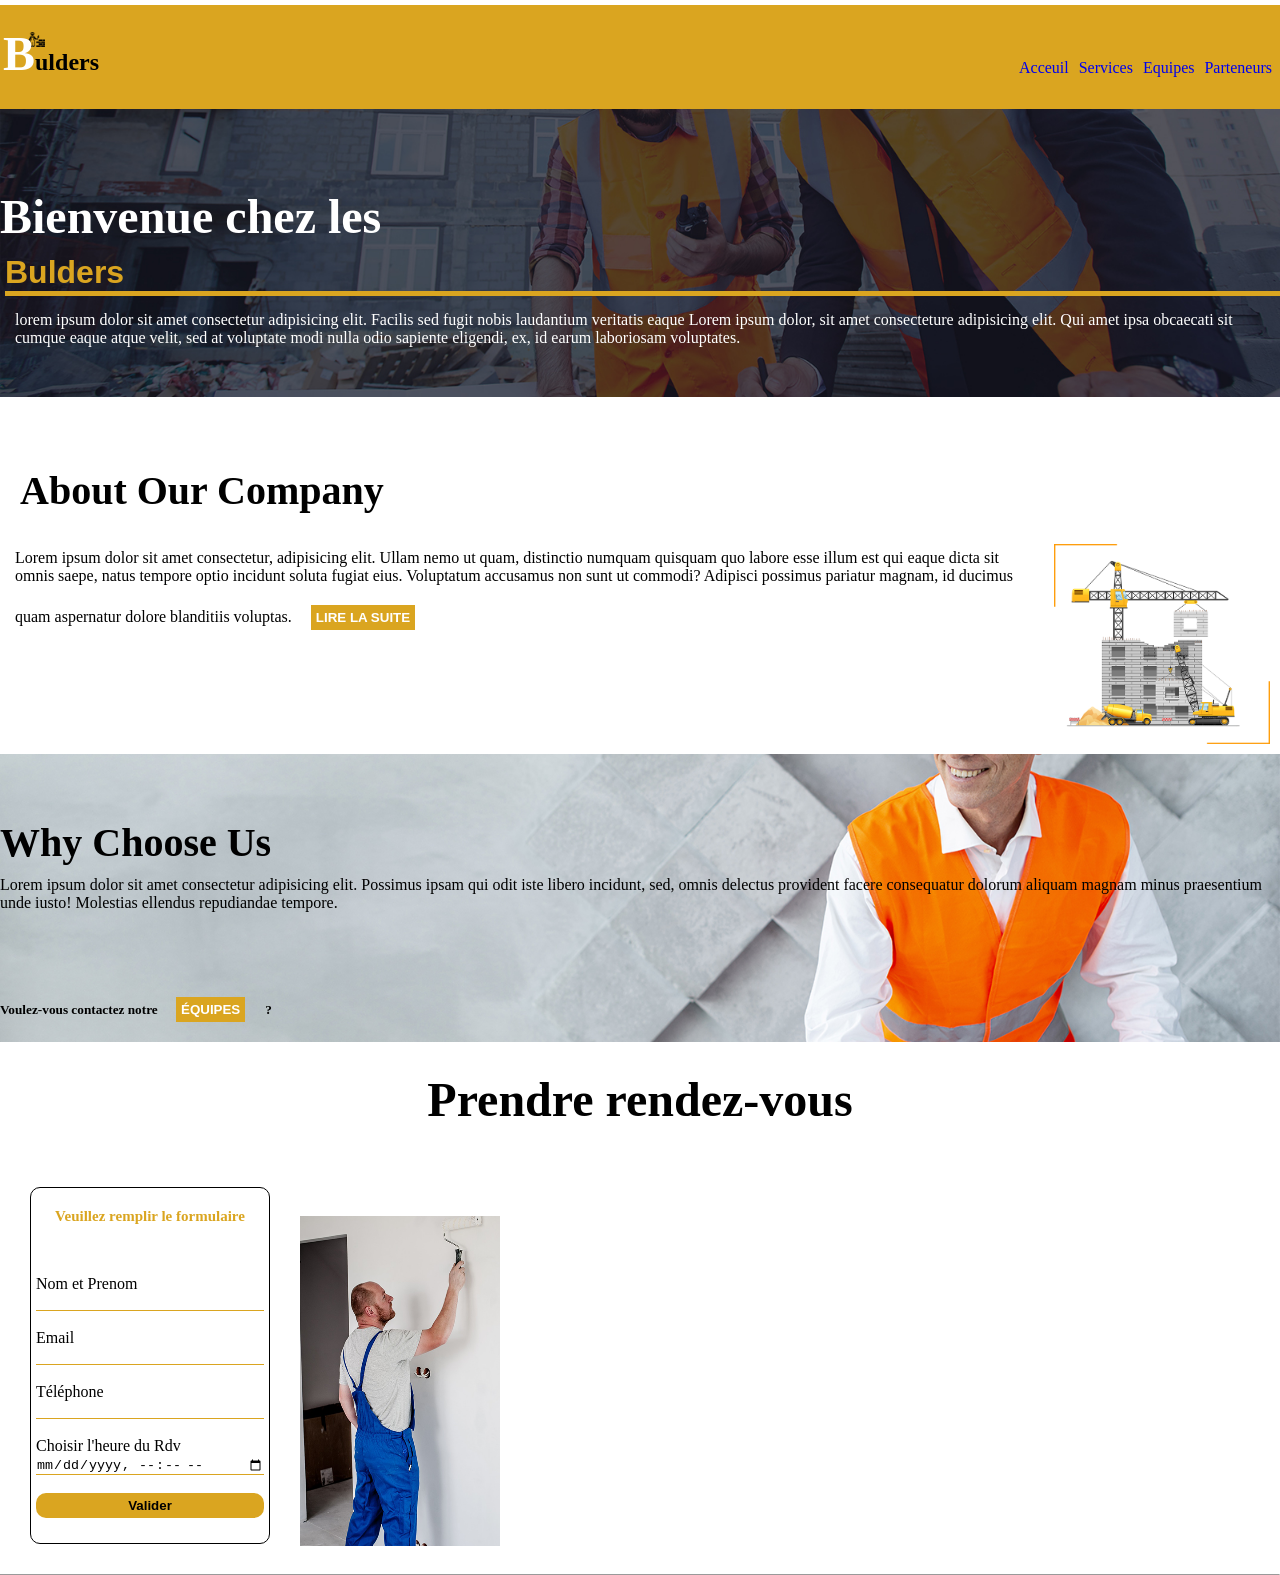
==== index.html @ 15eb32d2 "first" ====
<!DOCTYPE html>
<html lang="en">

<head>
    <meta charset="UTF-8">
    <meta http-equiv="X-UA-Compatible" content="IE=edge">
    <meta name="viewport" content="width=device-width, initial-scale=1.0">
    <title>Acceuil</title>
    <link rel="stylesheet" href="my.css">
</head>

<body>
    <div class="welco">
        <header>
            <div class="navbar"> <img src="assets/ser1.png" alt="logo">
                <div class="logo">
                    <span>B</span>ulders
                </div>
                <div class="nav-links">
                    <ul>
                        <li><a href="#">Acceuil</a></li>
                        <li><a href="#">Services</a></li>
                        <li><a href="#">Equipes</a></li>
                        <li><a href="#">Parteneurs</a></li>
                    </ul>
                </div>
                <div class="burger">
                    <img src="/assets/menu_icon.png" alt="menu">
                </div>
            </div>
        </header>

        <h1>Bienvenue chez les</h1>
        <h3>Bulders</h3>
        <p> lorem ipsum dolor sit amet consectetur adipisicing elit. Facilis sed fugit nobis laudantium veritatis eaque
            Lorem ipsum dolor, sit amet consecteture adipisicing elit. Qui amet ipsa obcaecati sit cumque eaque atque
            velit, sed at voluptate modi nulla odio sapiente eligendi, ex, id earum laboriosam voluptates.
        </p>
    </div>
    <section id="compa">
        <h4>About Our Company</h4>
        <div id="intro">
            <p>
                Lorem ipsum dolor sit amet consectetur, adipisicing elit. Ullam nemo ut quam, distinctio numquam
                quisquam
                quo labore esse illum est qui eaque dicta sit omnis saepe, natus tempore optio incidunt soluta fugiat
                eius.
                Voluptatum accusamus non sunt ut commodi? Adipisci possimus pariatur magnam, id ducimus quam aspernatur
                dolore
                blanditiis voluptas. <button>lire la suite</button>
            </p>
            <img src="assets/about.png" alt="">
        </div>
    </section>


    <section id="second-para">
        <p>
        <h4>Why Choose Us</h4>
        Lorem ipsum dolor sit amet consectetur adipisicing elit. Possimus ipsam qui odit iste libero incidunt, sed,
        omnis delectus provident facere consequatur dolorum aliquam magnam minus praesentium unde iusto! Molestias
        ellendus repudiandae tempore.
        </p>
        <h5>
            Voulez-vous contactez notre <button>équipes</button>?
        </h5>

    </section>

    <section class="allcontact">
        <h2>Prendre rendez-vous</h2>
        <div class="contact">
            <form action="" method="get">
                <p>Veuillez remplir le formulaire</p>
                <label for="NomPre">Nom et Prenom</label><br>
                <input type="text" name="NomPre" id="" required><br><br>
                <label for="Email">Email</label><br>
                <input type="email" name="Email" id=""><br><br>
                <label for="Tel">Téléphone</label><br>
                <input type="text" name="Tel" id="" required><br><br>
                <label for="dt">Choisir l'heure du Rdv</label><br>
                <input type="datetime-local" name="dt" id="" required><br><br>
                <input type="submit" value="Valider">
            </form>
            <img src="assets/project_img2.png" alt="">
        </div>
        <hr>
    </section>
<script src="script.js"></script>
</body>
<footer>
</footer>

</html>
---- my.css ----
* {
    margin: 0;
    padding: 0;
    box-sizing: border-box;
}

body {

    background: rgb(255, 255, 255);
}

.navbar {
    font-family: 'Times New Roman', Times, serif;
    background: goldenrod;
    margin-top: 5px;
    padding: 3px;
    display: block;

}

.nav-links {
    float: right;
    margin-top: -22px;


}
.burger{
    display: block;
    visibility: hidden;
}

.logo {
    font-size: 1.5rem;
    cursor: pointer;
    font-weight: bold;
}

.logo span {
    font-size: 3rem;
    color: white;
}

ul {
    list-style: none;
    display: flex;
    justify-content: center;
}

ul li a {
    text-decoration: none;
    padding: 5px;


}

ul li a:hover {
    border-bottom: 2px solid white;
    transition: 1000ms;
}
.welco{
    background: url(assets/banner2.jpg) center/cover ;
}

h1 {
    margin-top: 80px;
    margin-bottom: 10px;
    font-size: 3rem;
    text-align: left;
    color:#fff;
}

h3 {
    text-align: left;
    margin-left: 5px;
    border-bottom: 2px solid;
    border-width: 5px;
    color: goldenrod;
    font-size: 2rem;
    font-family:Tahoma, sans-serif
}

p {

    padding: 15px;
    padding-bottom: 50px;
    color: #fff;

}

#intro {
    margin-top: 50px;
    display: flex;

}

#intro>img {
    width: 40%;
    height: 200px;
    margin: 10px;
}

button {
    border: none;
    background: goldenrod;
    padding: 5px;
    margin: 20px;
    margin-left: 15px;
    text-transform: uppercase;
    font-weight: bolder;
    color: white;

}

.navbar>img {
    width: 17px;
    height: 15px;
    margin-bottom: -25px;
    margin-left: 25px;
}

#second-para {
    background: url(assets/choose_bg.jpg) center/cover;

}

#second-para p {
  color: aqua;
  
}
#intro>p{
color: #000;
}
h2 {
    font-size: 3rem;
    text-align: center;
    margin: 30px;
}
h4{
    font-size: 2.5rem;
    margin-bottom: 10px;
}
#compa>h4{
   font-size: 2.5rem;
    padding:20px ;
    margin-top: 50px;
    margin-bottom: -50px;
}
form {
    border: 1px solid black;
    border-radius: 10px;
    width: 80%;
    padding: 5px;
    margin: 30px;
}

input[ type="text"],
input[ type="Email"],
input[ type="datetime-local"] {
    width: 100%;
    border: none;
    border-bottom: 1px solid goldenrod;
    outline: none;
    transition: border-color 0.5s;
}

input:focus {
    border-color: rgb(0, 0, 0);
}

input[ type="submit"] {
    width: 100%;
    border: none;
    background: goldenrod;
    border-radius: 10px;
    padding: 5px;
    margin-bottom: 20px;
    font-weight: bold;
    transition: ease-in 0.2s;
}
input[ type="submit"]:hover{
    background: rgb(145, 105, 4);
}
.contact{
    display: flex;
    width: 500px;
    align-items: center;
}
.contact>img{
    width: 200px;
    height: 330px;
    margin-top: 30px;
}
form>p {
    color: goldenrod;
    font-size: 15px;
    text-align-last: center;
    font-weight: bold;
}

/* media Query */

@media screen and (min-width: 476px) and (max-width: 768px){
    .nav-links{
        display: block;
        visibility: hidden;
    }
    .burger{
        display: block;
        visibility: visible;
        float: right;
        margin-top: -35px;
        margin-right: 15px;

    }
}

@media screen  and (max-width: 600px){
    .nav-links{
        display: block;
        visibility: hidden;
    }
    .burger{
        display: block;
        visibility: visible;
        float: right;
        margin-top: -35px;
        margin-right: 15px;

    }
    .welco{
        width: 500px;
    }
    #compa,#second-para,.allcontact{
        width: 500px;
    }
}
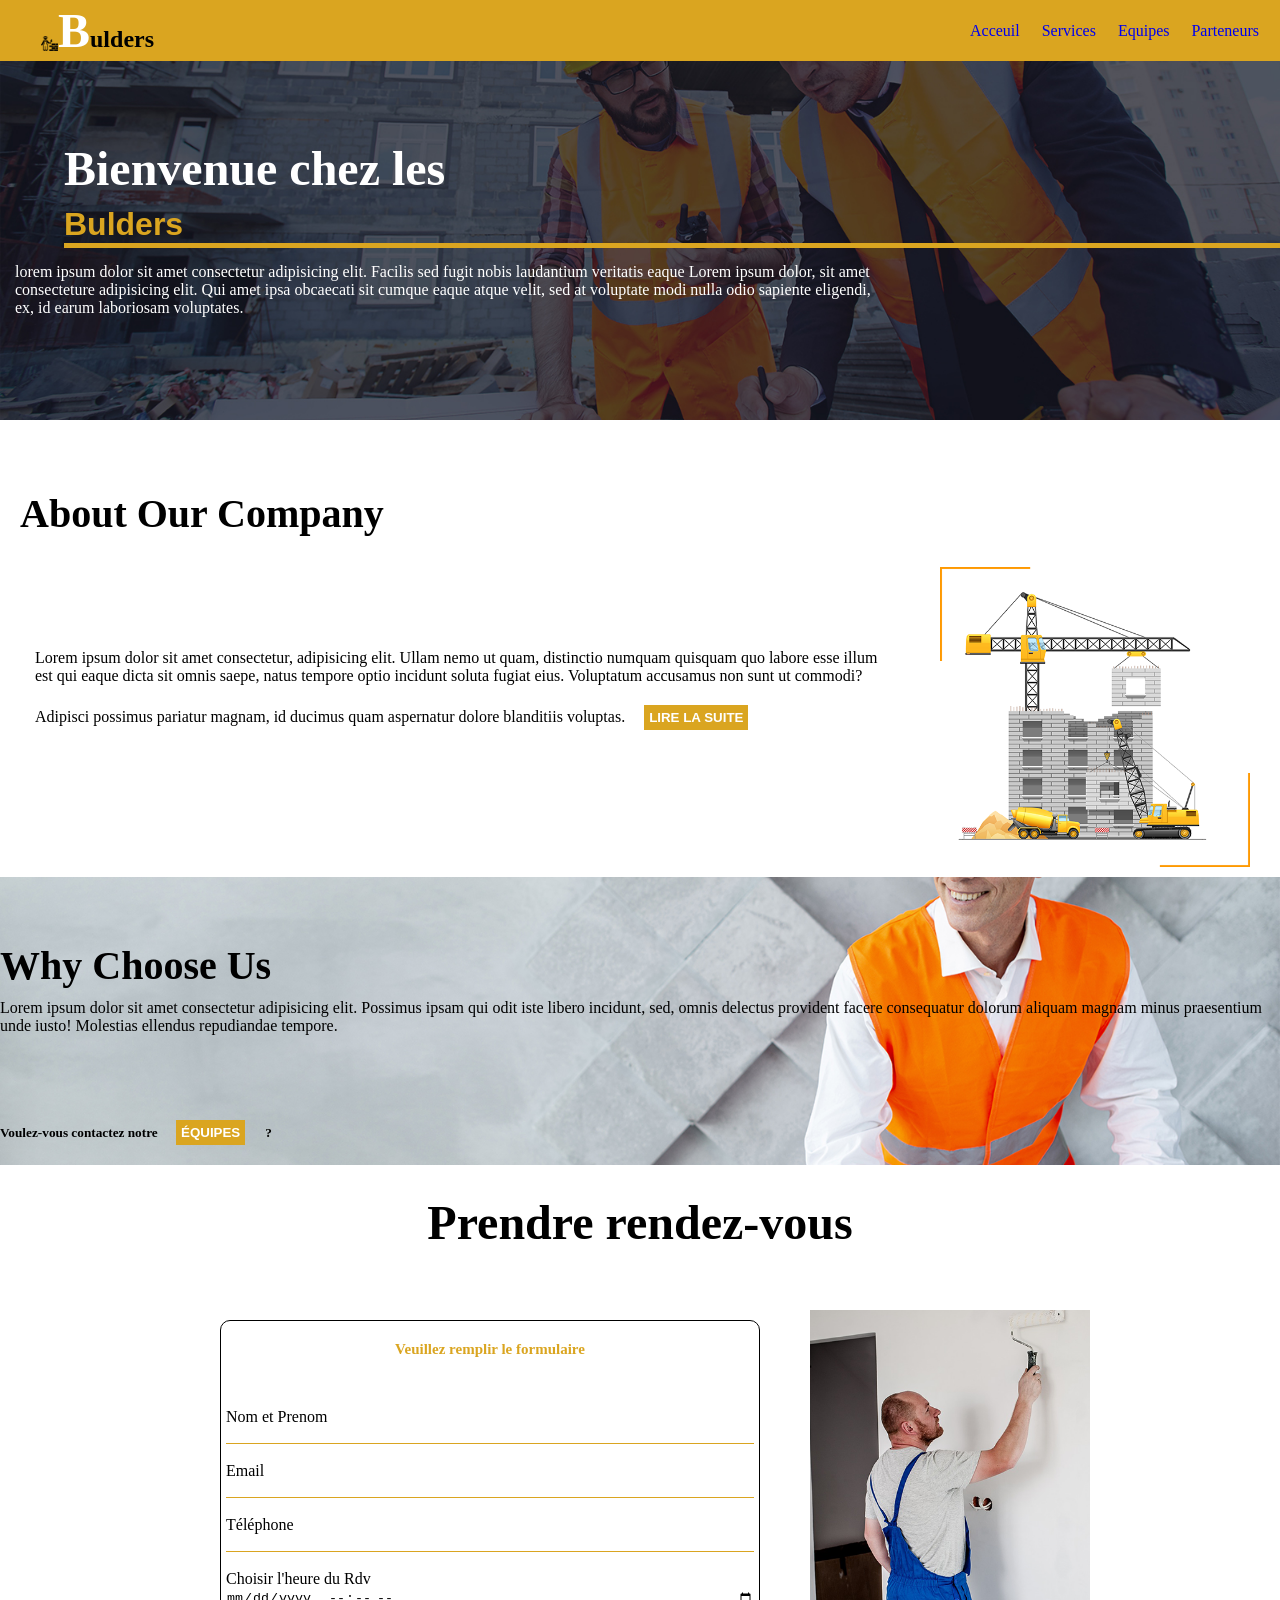
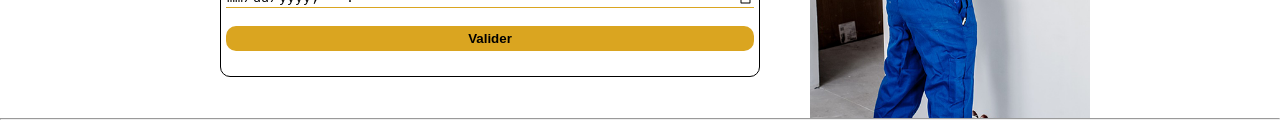
==== commit 3aacb508: "Rendre le site responsive" ====
--- a/index.html
+++ b/index.html
@@ -1,5 +1,5 @@
 <!DOCTYPE html>
-<html lang="en">
+<html lang="fr">
 
 <head>
     <meta charset="UTF-8">
@@ -24,9 +24,9 @@
                         <li><a href="#">Parteneurs</a></li>
                     </ul>
                 </div>
-                <div class="burger">
-                    <img src="/assets/menu_icon.png" alt="menu">
-                </div>
+                <button class="burger" type="button" aria-label="Ouvrir le menu" aria-expanded="false">
+                    <img src="assets/menu_icon.png" alt="">
+                </button>
             </div>
         </header>
 
--- a/my.css
+++ b/my.css
@@ -5,28 +5,29 @@
 }
 
 body {
-
     background: rgb(255, 255, 255);
+    width: 100%;
+    overflow-x: hidden;
 }
 
 .navbar {
     font-family: 'Times New Roman', Times, serif;
     background: goldenrod;
-    margin-top: 5px;
-    padding: 3px;
-    display: block;
-
+    padding: 3px 16px;
+    display: flex;
+    align-items: center;
+    justify-content: space-between;
+    position: relative;
 }
 
 .nav-links {
-    float: right;
-    margin-top: -22px;
-
-
-}
-.burger{
-    display: block;
-    visibility: hidden;
+    margin-left: auto;
+}
+.burger {
+    display: none;
+    border: 0;
+    background: transparent;
+    cursor: pointer;
 }
 
 .logo {
@@ -43,7 +44,7 @@
 ul {
     list-style: none;
     display: flex;
-    justify-content: center;
+    gap: 12px;
 }
 
 ul li a {
@@ -59,10 +60,13 @@
 }
 .welco{
     background: url(assets/banner2.jpg) center/cover ;
+    width: 100%;
+    min-height: 420px;
+    padding-bottom: 24px;
 }
 
 h1 {
-    margin-top: 80px;
+    margin: 80px 5% 10px;
     margin-bottom: 10px;
     font-size: 3rem;
     text-align: left;
@@ -71,7 +75,7 @@
 
 h3 {
     text-align: left;
-    margin-left: 5px;
+    margin-left: 5%;
     border-bottom: 2px solid;
     border-width: 5px;
     color: goldenrod;
@@ -80,22 +84,26 @@
 }
 
 p {
-
     padding: 15px;
     padding-bottom: 50px;
     color: #fff;
-
+    max-width: 900px;
 }
 
 #intro {
     margin-top: 50px;
     display: flex;
+    align-items: center;
+    gap: 20px;
+    padding: 0 20px;
 
 }
 
 #intro>img {
     width: 40%;
-    height: 200px;
+    height: auto;
+    max-height: 300px;
+    object-fit: cover;
     margin: 10px;
 }
 
@@ -182,13 +190,17 @@
 }
 .contact{
     display: flex;
-    width: 500px;
+    width: min(100%, 900px);
     align-items: center;
+    justify-content: center;
+    margin: 0 auto;
+    gap: 20px;
 }
 .contact>img{
-    width: 200px;
-    height: 330px;
+    width: min(35%, 280px);
+    height: auto;
     margin-top: 30px;
+    object-fit: contain;
 }
 form>p {
     color: goldenrod;
@@ -197,40 +209,77 @@
     font-weight: bold;
 }
 
-/* media Query */
-
-@media screen and (min-width: 476px) and (max-width: 768px){
-    .nav-links{
+/* Adaptation pour tablettes et téléphones */
+@media screen and (max-width: 768px) {
+    .burger {
         display: block;
-        visibility: hidden;
-    }
-    .burger{
+        padding: 6px;
+    }
+
+    .burger img {
         display: block;
-        visibility: visible;
-        float: right;
-        margin-top: -35px;
-        margin-right: 15px;
-
-    }
-}
-
-@media screen  and (max-width: 600px){
-    .nav-links{
+        width: 28px;
+        height: 28px;
+    }
+
+    .nav-links {
+        display: none;
+        position: absolute;
+        top: 100%;
+        left: 0;
+        width: 100%;
+        margin: 0;
+        padding: 12px;
+        background: goldenrod;
+        z-index: 2;
+    }
+
+    .nav-links.showmenu {
         display: block;
-        visibility: hidden;
-    }
-    .burger{
-        display: block;
-        visibility: visible;
-        float: right;
-        margin-top: -35px;
-        margin-right: 15px;
-
-    }
-    .welco{
-        width: 500px;
-    }
-    #compa,#second-para,.allcontact{
-        width: 500px;
+    }
+
+    .nav-links ul {
+        flex-direction: column;
+        align-items: center;
+    }
+
+    .welco,
+    #compa,
+    #second-para,
+    .allcontact {
+        width: 100%;
+    }
+
+    h1 {
+        margin-top: 50px;
+        font-size: clamp(2rem, 8vw, 3rem);
+    }
+
+    #intro {
+        flex-direction: column;
+        margin-top: 20px;
+    }
+
+    #intro > img {
+        width: min(100%, 500px);
+    }
+
+    .contact {
+        flex-wrap: wrap;
+        padding: 0 12px;
+    }
+
+    form {
+        width: 100%;
+        margin: 15px 0;
+    }
+
+    .contact > img {
+        width: min(70%, 280px);
+        margin: 0 auto 20px;
+    }
+
+    h2 {
+        font-size: clamp(2rem, 8vw, 3rem);
     }
 }
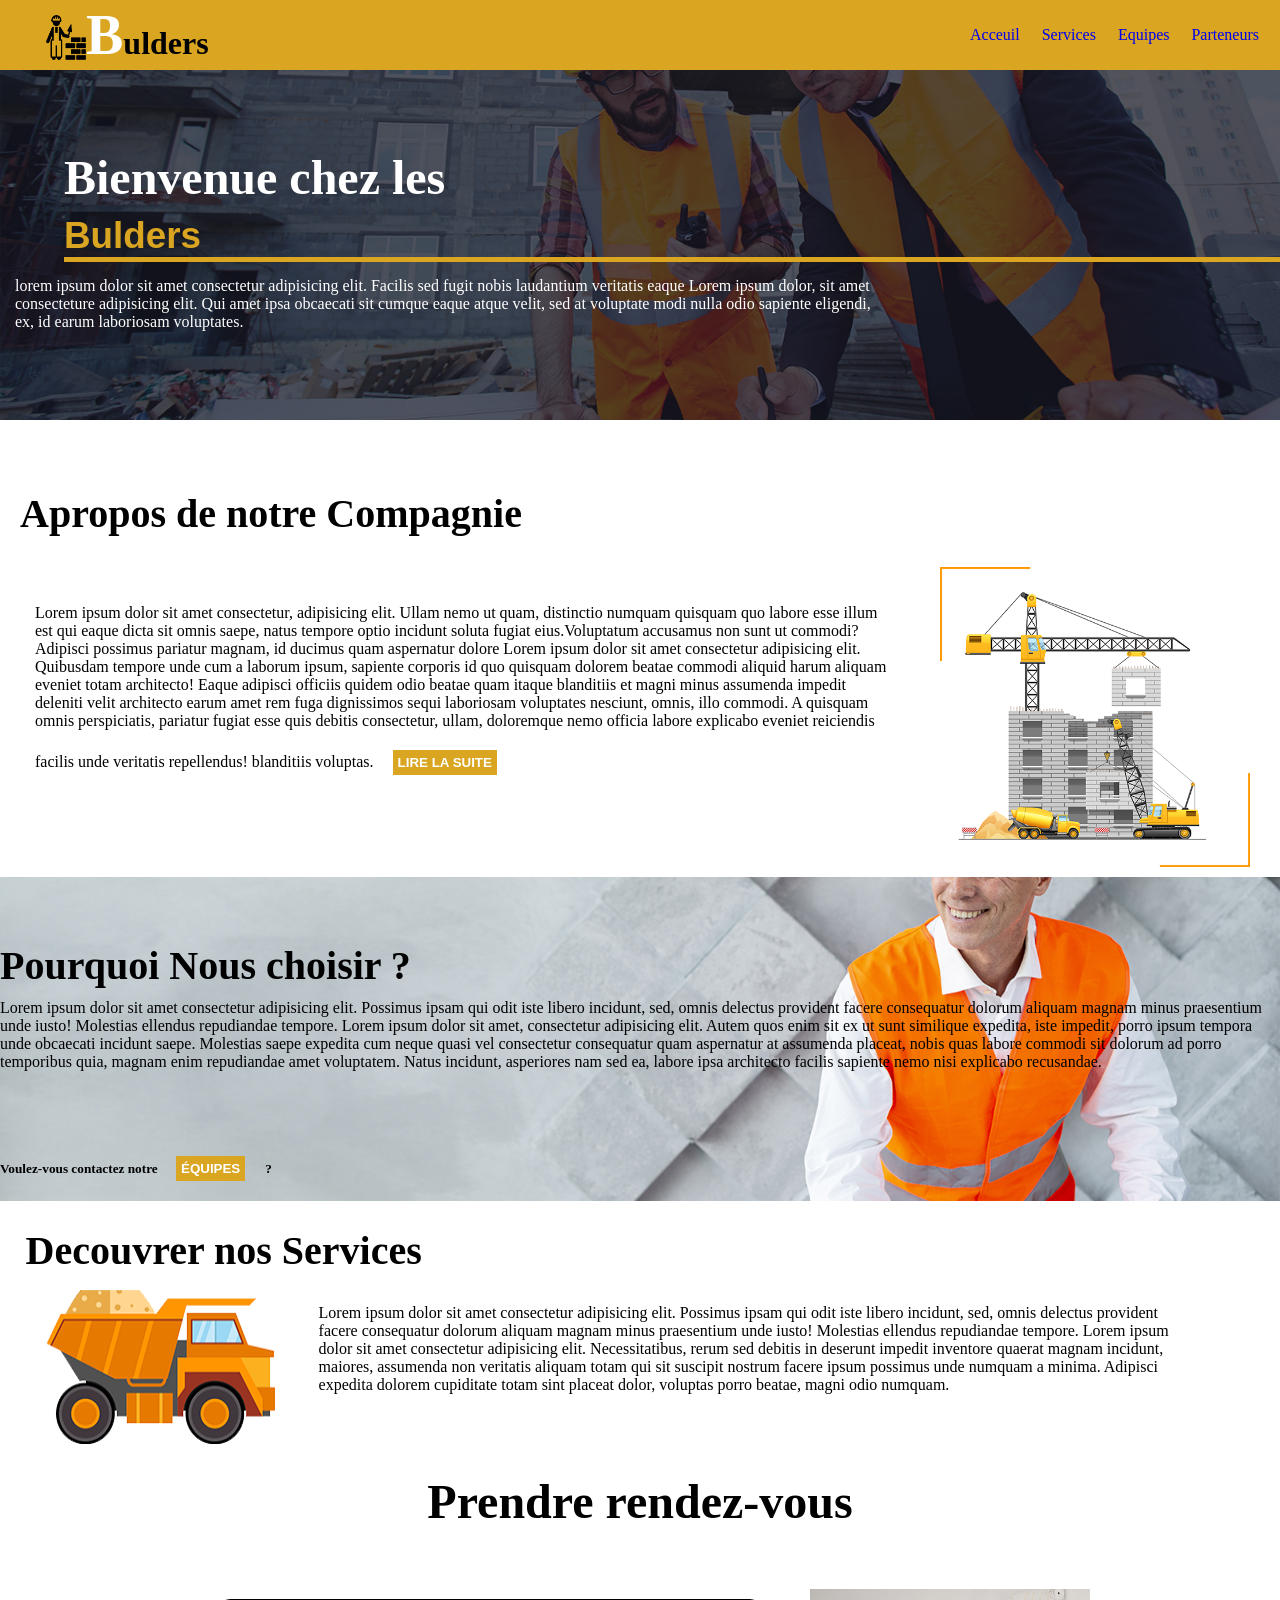
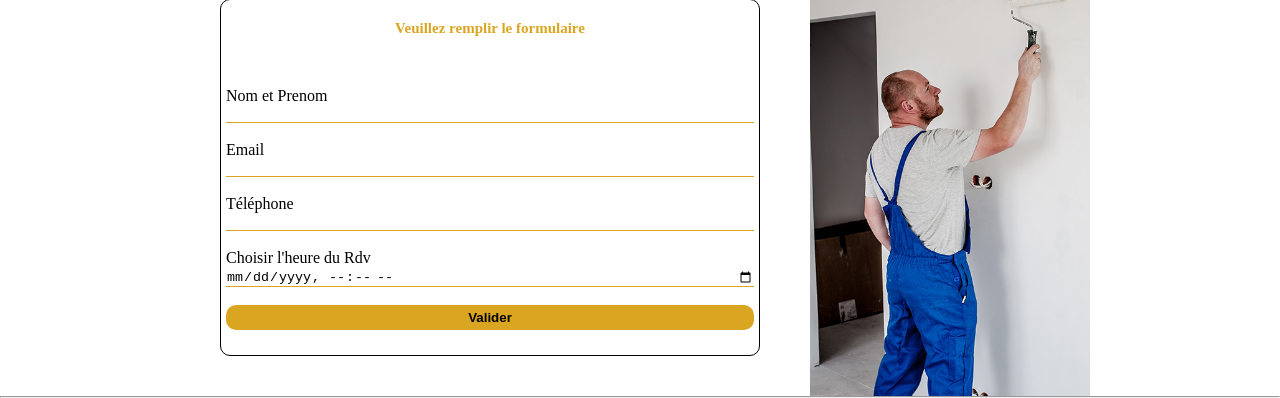
==== commit 6f0c11ba: "Mise à jour du contenu et amélioration de la mise en page pour le site" ====
--- a/index.html
+++ b/index.html
@@ -38,15 +38,15 @@
         </p>
     </div>
     <section id="compa">
-        <h4>About Our Company</h4>
+        <h4>Apropos de notre Compagnie</h4>
         <div id="intro">
             <p>
                 Lorem ipsum dolor sit amet consectetur, adipisicing elit. Ullam nemo ut quam, distinctio numquam
                 quisquam
                 quo labore esse illum est qui eaque dicta sit omnis saepe, natus tempore optio incidunt soluta fugiat
-                eius.
-                Voluptatum accusamus non sunt ut commodi? Adipisci possimus pariatur magnam, id ducimus quam aspernatur
-                dolore
+                eius.Voluptatum accusamus non sunt ut commodi? Adipisci possimus pariatur magnam, id ducimus quam aspernatur
+                dolore Lorem ipsum dolor sit amet consectetur adipisicing elit. Quibusdam tempore unde cum a laborum ipsum, sapiente corporis id quo quisquam dolorem beatae commodi aliquid harum aliquam eveniet totam architecto! Eaque adipisci officiis quidem odio beatae quam itaque blanditiis et magni minus assumenda impedit deleniti velit architecto earum amet rem fuga dignissimos sequi laboriosam voluptates nesciunt, omnis, illo commodi. A quisquam omnis
+                perspiciatis, pariatur fugiat esse quis debitis consectetur, ullam, doloremque nemo officia labore explicabo eveniet reiciendis facilis unde veritatis repellendus!
                 blanditiis voluptas. <button>lire la suite</button>
             </p>
             <img src="assets/about.png" alt="">
@@ -56,15 +56,31 @@
 
     <section id="second-para">
         <p>
-        <h4>Why Choose Us</h4>
+        <h4>Pourquoi Nous choisir ?</h4>
         Lorem ipsum dolor sit amet consectetur adipisicing elit. Possimus ipsam qui odit iste libero incidunt, sed,
         omnis delectus provident facere consequatur dolorum aliquam magnam minus praesentium unde iusto! Molestias
         ellendus repudiandae tempore.
+        Lorem ipsum dolor sit amet, consectetur adipisicing elit. Autem quos enim sit ex ut sunt similique expedita, iste impedit, porro ipsum tempora unde obcaecati incidunt saepe.
+        Molestias saepe expedita cum neque quasi vel consectetur consequatur quam aspernatur at assumenda placeat, nobis quas labore commodi sit dolorum ad porro temporibus quia,
+        magnam enim repudiandae amet voluptatem. Natus incidunt, asperiores nam sed ea, labore ipsa architecto facilis sapiente nemo nisi explicabo recusandae.
         </p>
         <h5>
             Voulez-vous contactez notre <button>équipes</button>?
         </h5>
 
+    </section>
+    <section id="third-para">
+        <h4>Decouvrer nos Services</h4>
+    <div id="third-para-content">
+        <img src="assets/truck.png" alt="" >
+        <p>
+        Lorem ipsum dolor sit amet consectetur adipisicing elit. Possimus ipsam qui odit iste libero incidunt, sed,
+        omnis delectus provident facere consequatur dolorum aliquam magnam minus praesentium unde iusto! Molestias
+        ellendus repudiandae tempore.
+        Lorem ipsum dolor sit amet consectetur adipisicing elit. Necessitatibus, rerum sed debitis in deserunt impedit inventore 
+        quaerat magnam incidunt, maiores, assumenda non veritatis aliquam totam qui sit suscipit nostrum facere ipsum possimus unde numquam a minima. Adipisci expedita dolorem cupiditate totam sint placeat dolor, voluptas porro beatae, magni odio numquam.
+        </p>
+    </div>
     </section>
 
     <section class="allcontact">
--- a/my.css
+++ b/my.css
@@ -1,6 +1,6 @@
 * {
     margin: 0;
-    padding: 0;
+    padding: 0; 
     box-sizing: border-box;
 }
 
@@ -28,16 +28,17 @@
     border: 0;
     background: transparent;
     cursor: pointer;
+   
 }
 
 .logo {
-    font-size: 1.5rem;
+    font-size: 2rem;
     cursor: pointer;
     font-weight: bold;
 }
 
 .logo span {
-    font-size: 3rem;
+    font-size: 3.5rem;
     color: white;
 }
 
@@ -56,13 +57,13 @@
 
 ul li a:hover {
     border-bottom: 2px solid white;
-    transition: 1000ms;
+    transition: 900ms;
 }
 .welco{
     background: url(assets/banner2.jpg) center/cover ;
     width: 100%;
     min-height: 420px;
-    padding-bottom: 24px;
+    padding-bottom: 10px;
 }
 
 h1 {
@@ -79,7 +80,7 @@
     border-bottom: 2px solid;
     border-width: 5px;
     color: goldenrod;
-    font-size: 2rem;
+    font-size: 2.3rem;
     font-family:Tahoma, sans-serif
 }
 
@@ -120,21 +121,31 @@
 }
 
 .navbar>img {
-    width: 17px;
-    height: 15px;
-    margin-bottom: -25px;
-    margin-left: 25px;
+    width: 40px;
+    height: 45px;
+    margin-bottom: -5px;
+    margin-left: 30px;
 }
 
 #second-para {
     background: url(assets/choose_bg.jpg) center/cover;
-
 }
 
 #second-para p {
   color: aqua;
   
 }
+ #third-para{
+        margin: 2%;
+    }
+     #third-para-content{
+        margin: 15px;
+      display: flex;
+    }
+     #third-para-content>p{
+        color: #000;
+        margin-left: 20px;
+     }
 #intro>p{
 color: #000;
 }
@@ -186,7 +197,7 @@
     transition: ease-in 0.2s;
 }
 input[ type="submit"]:hover{
-    background: rgb(145, 105, 4);
+    background: rgb(180, 131, 7);
 }
 .contact{
     display: flex;
@@ -208,8 +219,7 @@
     text-align-last: center;
     font-weight: bold;
 }
-
-/* Adaptation pour tablettes et téléphones */
+/* Rendre responsive pour les tablette */
 @media screen and (max-width: 768px) {
     .burger {
         display: block;
@@ -220,8 +230,14 @@
         display: block;
         width: 28px;
         height: 28px;
-    }
-
+        
+    }
+.navbar>img {
+    width: 40px;
+    height: 45px;
+    margin-bottom: -2px;
+    margin-left: 50px;
+}
     .nav-links {
         display: none;
         position: absolute;
@@ -248,8 +264,17 @@
     #second-para,
     .allcontact {
         width: 100%;
-    }
-
+        margin: 2%;
+    }
+    #third-para{
+        margin: 2%;
+    }
+    #third-para-content{
+        margin: 0px;
+    }
+     #third-para-content>img{
+        display: none;
+     }
     h1 {
         margin-top: 50px;
         font-size: clamp(2rem, 8vw, 3rem);
@@ -275,7 +300,7 @@
     }
 
     .contact > img {
-        width: min(70%, 280px);
+         width: min(70%, 280px);
         margin: 0 auto 20px;
     }
 
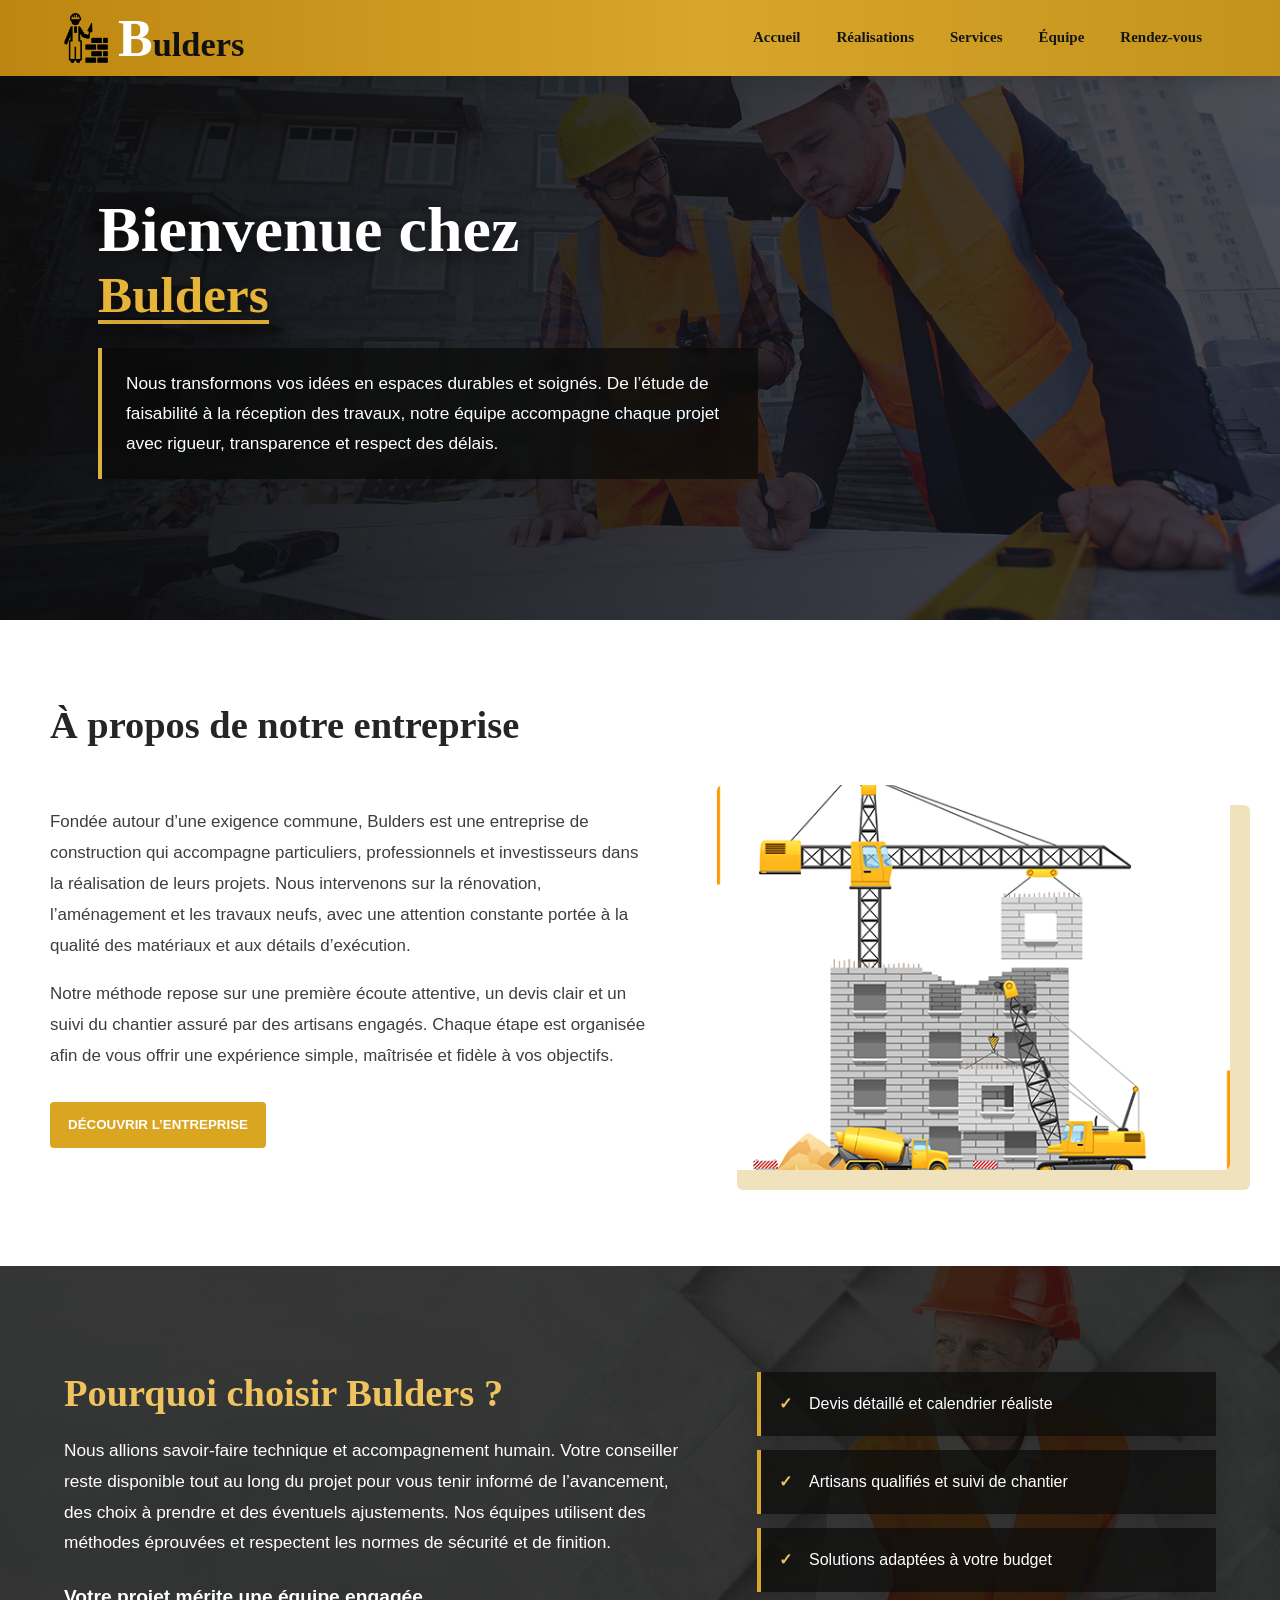
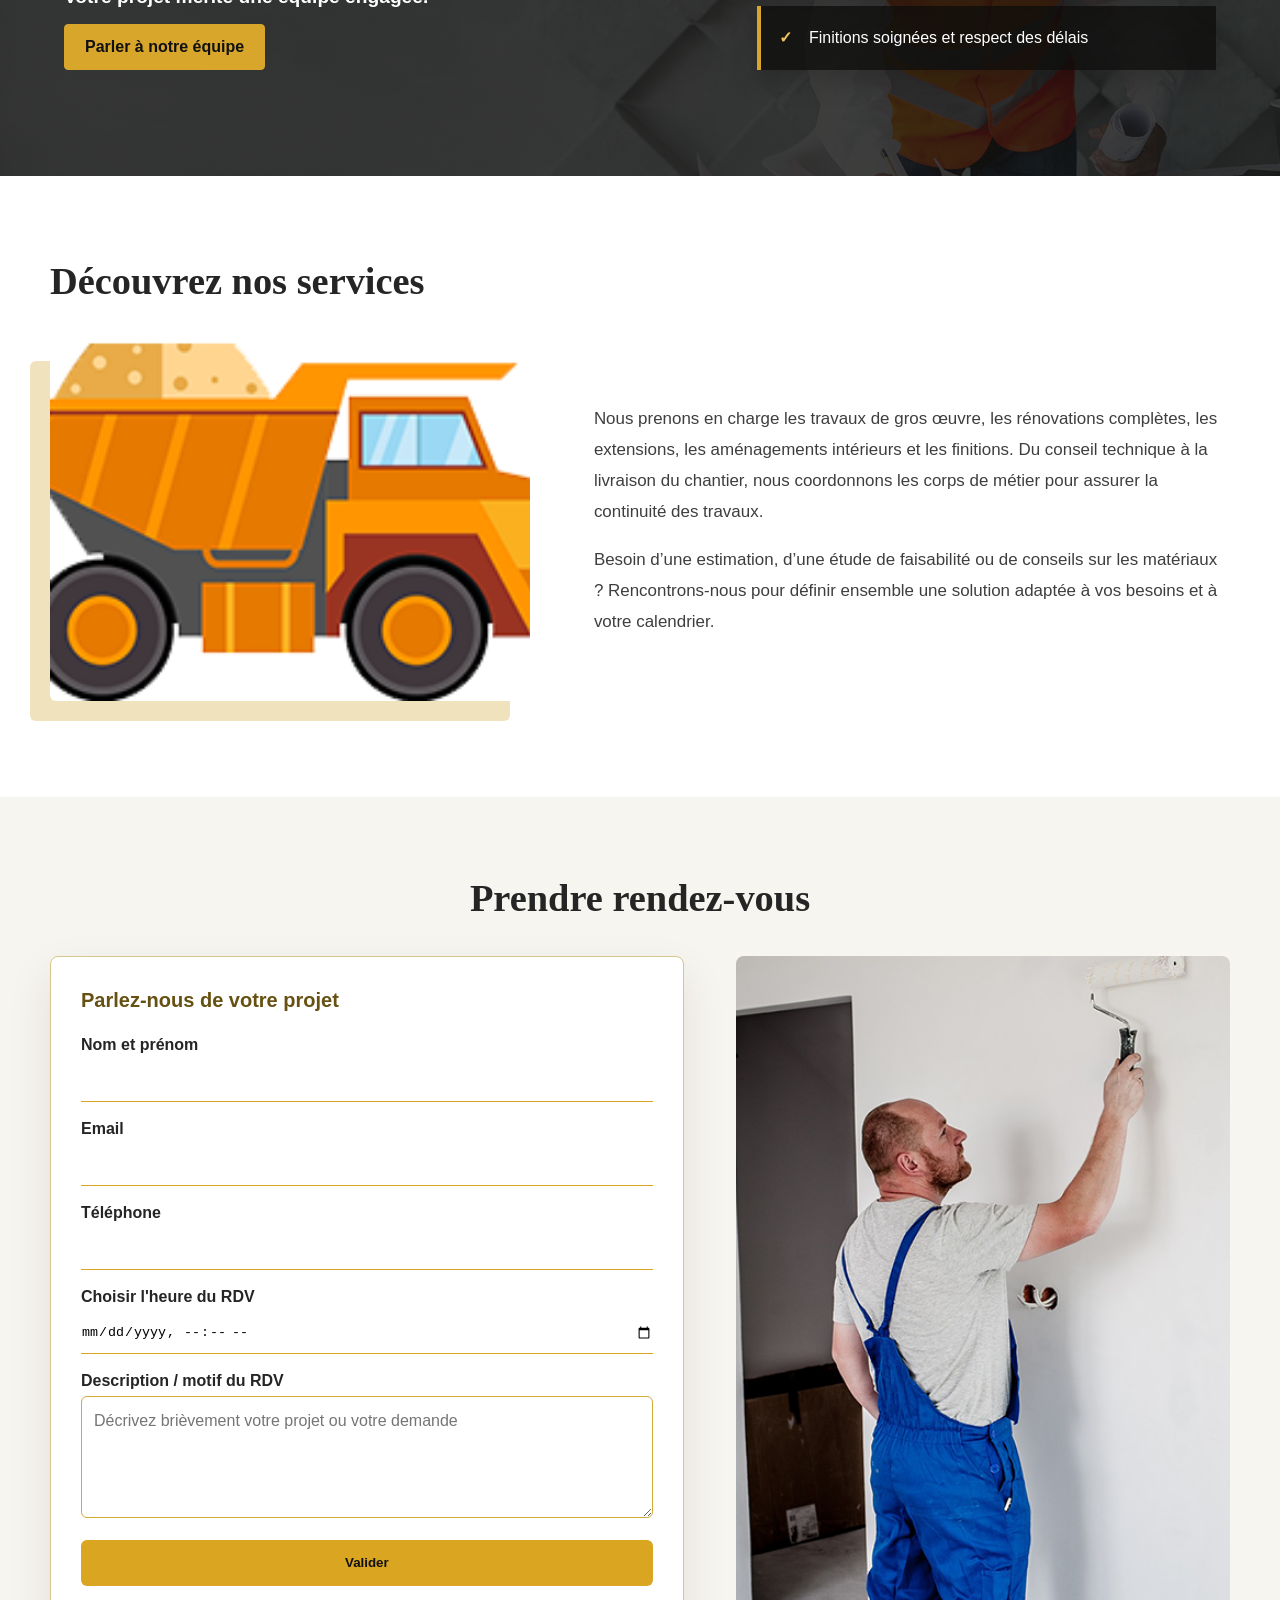
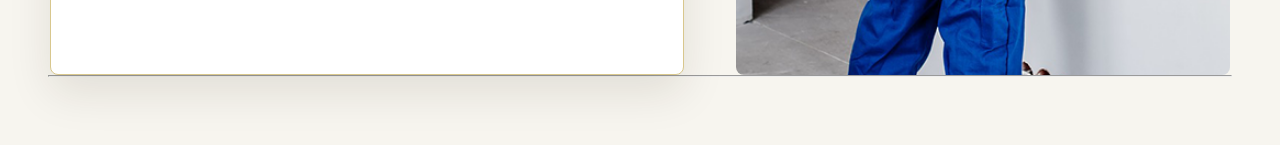
==== commit 30a18cc0: "finir la responsivité du site pour smartphone et PC et Ajout des differnet pages" ====
--- a/index.html
+++ b/index.html
@@ -18,84 +18,79 @@
                 </div>
                 <div class="nav-links">
                     <ul>
-                        <li><a href="#">Acceuil</a></li>
-                        <li><a href="#">Services</a></li>
-                        <li><a href="#">Equipes</a></li>
-                        <li><a href="#">Parteneurs</a></li>
+                        <li><a href="index.html" aria-current="page">Accueil</a></li>
+                        <li><a href="realisations.html">Réalisations</a></li>
+                        <li><a href="services.html">Services</a></li>
+                        <li><a href="equipe.html">Équipe</a></li>
+                        <li><a href="rendez-vous.html">Rendez-vous</a></li>
                     </ul>
                 </div>
                 <button class="burger" type="button" aria-label="Ouvrir le menu" aria-expanded="false">
-                    <img src="assets/menu_icon.png" alt="">
+                    <span></span>
+                    <span></span>
+                    <span></span>
                 </button>
             </div>
         </header>
 
-        <h1>Bienvenue chez les</h1>
-        <h3>Bulders</h3>
-        <p> lorem ipsum dolor sit amet consectetur adipisicing elit. Facilis sed fugit nobis laudantium veritatis eaque
-            Lorem ipsum dolor, sit amet consecteture adipisicing elit. Qui amet ipsa obcaecati sit cumque eaque atque
-            velit, sed at voluptate modi nulla odio sapiente eligendi, ex, id earum laboriosam voluptates.
-        </p>
+        <div class="hero-content">
+            <h1>Bienvenue chez</h1>
+            <h3>Bulders</h3>
+            <p>Nous transformons vos idées en espaces durables et soignés. De l’étude de faisabilité à la réception des travaux, notre équipe accompagne chaque projet avec rigueur, transparence et respect des délais.</p>
+        </div>
     </div>
     <section id="compa">
-        <h4>Apropos de notre Compagnie</h4>
+        <h4>À propos de notre entreprise</h4>
         <div id="intro">
-            <p>
-                Lorem ipsum dolor sit amet consectetur, adipisicing elit. Ullam nemo ut quam, distinctio numquam
-                quisquam
-                quo labore esse illum est qui eaque dicta sit omnis saepe, natus tempore optio incidunt soluta fugiat
-                eius.Voluptatum accusamus non sunt ut commodi? Adipisci possimus pariatur magnam, id ducimus quam aspernatur
-                dolore Lorem ipsum dolor sit amet consectetur adipisicing elit. Quibusdam tempore unde cum a laborum ipsum, sapiente corporis id quo quisquam dolorem beatae commodi aliquid harum aliquam eveniet totam architecto! Eaque adipisci officiis quidem odio beatae quam itaque blanditiis et magni minus assumenda impedit deleniti velit architecto earum amet rem fuga dignissimos sequi laboriosam voluptates nesciunt, omnis, illo commodi. A quisquam omnis
-                perspiciatis, pariatur fugiat esse quis debitis consectetur, ullam, doloremque nemo officia labore explicabo eveniet reiciendis facilis unde veritatis repellendus!
-                blanditiis voluptas. <button>lire la suite</button>
-            </p>
-            <img src="assets/about.png" alt="">
+            <div class="intro-copy">
+                <p>Fondée autour d’une exigence commune, Bulders est une entreprise de construction qui accompagne particuliers, professionnels et investisseurs dans la réalisation de leurs projets. Nous intervenons sur la rénovation, l’aménagement et les travaux neufs, avec une attention constante portée à la qualité des matériaux et aux détails d’exécution.</p>
+                <p>Notre méthode repose sur une première écoute attentive, un devis clair et un suivi du chantier assuré par des artisans engagés. Chaque étape est organisée afin de vous offrir une expérience simple, maîtrisée et fidèle à vos objectifs.</p>
+                <button type="button">Découvrir l’entreprise</button>
+            </div>
+            <img src="assets/about.png" alt="Équipe Bulders réalisant un chantier de construction">
         </div>
     </section>
 
 
     <section id="second-para">
-        <p>
-        <h4>Pourquoi Nous choisir ?</h4>
-        Lorem ipsum dolor sit amet consectetur adipisicing elit. Possimus ipsam qui odit iste libero incidunt, sed,
-        omnis delectus provident facere consequatur dolorum aliquam magnam minus praesentium unde iusto! Molestias
-        ellendus repudiandae tempore.
-        Lorem ipsum dolor sit amet, consectetur adipisicing elit. Autem quos enim sit ex ut sunt similique expedita, iste impedit, porro ipsum tempora unde obcaecati incidunt saepe.
-        Molestias saepe expedita cum neque quasi vel consectetur consequatur quam aspernatur at assumenda placeat, nobis quas labore commodi sit dolorum ad porro temporibus quia,
-        magnam enim repudiandae amet voluptatem. Natus incidunt, asperiores nam sed ea, labore ipsa architecto facilis sapiente nemo nisi explicabo recusandae.
-        </p>
-        <h5>
-            Voulez-vous contactez notre <button>équipes</button>?
-        </h5>
+        <h4>Pourquoi choisir Bulders ?</h4>
+        <p>Nous allions savoir-faire technique et accompagnement humain. Votre conseiller reste disponible tout au long du projet pour vous tenir informé de l’avancement, des choix à prendre et des éventuels ajustements. Nos équipes utilisent des méthodes éprouvées et respectent les normes de sécurité et de finition.</p>
+        <ul class="advantages" aria-label="Nos engagements">
+            <li>Devis détaillé et calendrier réaliste</li>
+            <li>Artisans qualifiés et suivi de chantier</li>
+            <li>Solutions adaptées à votre budget</li>
+            <li>Finitions soignées et respect des délais</li>
+        </ul>
+        <h5>Votre projet mérite une équipe engagée.</h5>
+        <a class="cta-button" href="rendez-vous.html">Parler à notre équipe</a>
 
     </section>
     <section id="third-para">
-        <h4>Decouvrer nos Services</h4>
-    <div id="third-para-content">
-        <img src="assets/truck.png" alt="" >
-        <p>
-        Lorem ipsum dolor sit amet consectetur adipisicing elit. Possimus ipsam qui odit iste libero incidunt, sed,
-        omnis delectus provident facere consequatur dolorum aliquam magnam minus praesentium unde iusto! Molestias
-        ellendus repudiandae tempore.
-        Lorem ipsum dolor sit amet consectetur adipisicing elit. Necessitatibus, rerum sed debitis in deserunt impedit inventore 
-        quaerat magnam incidunt, maiores, assumenda non veritatis aliquam totam qui sit suscipit nostrum facere ipsum possimus unde numquam a minima. Adipisci expedita dolorem cupiditate totam sint placeat dolor, voluptas porro beatae, magni odio numquam.
-        </p>
-    </div>
+        <h4>Découvrez nos services</h4>
+        <div id="third-para-content">
+            <img src="assets/truck.png" alt="Véhicule de chantier Bulders" >
+            <div class="services-copy">
+                <p>Nous prenons en charge les travaux de gros œuvre, les rénovations complètes, les extensions, les aménagements intérieurs et les finitions. Du conseil technique à la livraison du chantier, nous coordonnons les corps de métier pour assurer la continuité des travaux.</p>
+                <p>Besoin d’une estimation, d’une étude de faisabilité ou de conseils sur les matériaux ? Rencontrons-nous pour définir ensemble une solution adaptée à vos besoins et à votre calendrier.</p>
+            </div>
+        </div>
     </section>
 
-    <section class="allcontact">
+    <section class="allcontact" id="rendez-vous">
         <h2>Prendre rendez-vous</h2>
         <div class="contact">
             <form action="" method="get">
-                <p>Veuillez remplir le formulaire</p>
-                <label for="NomPre">Nom et Prenom</label><br>
-                <input type="text" name="NomPre" id="" required><br><br>
+                <p>Parlez-nous de votre projet</p>
+                <label for="NomPre">Nom et prénom</label><br>
+                <input type="text" name="NomPre" id="NomPre" required><br><br>
                 <label for="Email">Email</label><br>
-                <input type="email" name="Email" id=""><br><br>
+                <input type="email" name="Email" id="Email"><br><br>
                 <label for="Tel">Téléphone</label><br>
-                <input type="text" name="Tel" id="" required><br><br>
-                <label for="dt">Choisir l'heure du Rdv</label><br>
-                <input type="datetime-local" name="dt" id="" required><br><br>
+                <input type="tel" name="Tel" id="Tel" required><br><br>
+                <label for="dt">Choisir l'heure du RDV</label><br>
+                <input type="datetime-local" name="dt" id="dt" required><br><br>
+                <label for="motif">Description / motif du RDV</label><br>
+                <textarea name="motif" id="motif" rows="4" placeholder="Décrivez brièvement votre projet ou votre demande" required></textarea><br><br>
                 <input type="submit" value="Valider">
             </form>
             <img src="assets/project_img2.png" alt="">
--- a/my.css
+++ b/my.css
@@ -4,9 +4,19 @@
     box-sizing: border-box;
 }
 
+html,
+body {
+    width: 100%;
+    max-width: 100%;
+    margin: 0;
+}
+
+html {
+    overflow-x: hidden;
+}
+
 body {
     background: rgb(255, 255, 255);
-    width: 100%;
     overflow-x: hidden;
 }
 
@@ -128,12 +138,11 @@
 }
 
 #second-para {
-    background: url(assets/choose_bg.jpg) center/cover;
+    background: linear-gradient(rgba(20, 20, 18, 0.82), rgba(20, 20, 18, 0.82)), url(assets/choose_bg.jpg) center/cover;
 }
 
 #second-para p {
-  color: aqua;
-  
+    color: #f8f5eb;
 }
  #third-para{
         margin: 2%;
@@ -142,27 +151,28 @@
         margin: 15px;
       display: flex;
     }
-     #third-para-content>p{
-        color: #000;
-        margin-left: 20px;
-     }
-#intro>p{
-color: #000;
+#third-para-content p {
+    color: #262626;
+}
+#intro>p,
+.intro-copy>p {
+    color: #000;
+    padding: 0 0 18px;
 }
 h2 {
     font-size: 3rem;
     text-align: center;
     margin: 30px;
 }
-h4{
+h4 {
     font-size: 2.5rem;
     margin-bottom: 10px;
 }
-#compa>h4{
-   font-size: 2.5rem;
-    padding:20px ;
-    margin-top: 50px;
-    margin-bottom: -50px;
+
+#compa > h4 {
+    font-size: 2.5rem;
+    margin: 50px 20px 0;
+    padding: 20px 0 14px;
 }
 form {
     border: 1px solid black;
@@ -173,7 +183,8 @@
 }
 
 input[ type="text"],
-input[ type="Email"],
+input[ type="email"],
+input[ type="tel"],
 input[ type="datetime-local"] {
     width: 100%;
     border: none;
@@ -190,14 +201,28 @@
     width: 100%;
     border: none;
     background: goldenrod;
-    border-radius: 10px;
-    padding: 5px;
+    border-radius: 6px;
+    min-height: 46px;
+    padding: 10px;
     margin-bottom: 20px;
+    color: #111;
     font-weight: bold;
-    transition: ease-in 0.2s;
-}
-input[ type="submit"]:hover{
+    transition: background-color 0.2s ease, transform 0.2s ease;
+}
+
+textarea {
+    width: 100%;
+    min-height: 112px;
+    resize: vertical;
+    border: 1px solid #d3ab38;
+    border-radius: 6px;
+    padding: 12px;
+    font: inherit;
+    line-height: 1.5;
+}
+input[ type="submit"]:hover {
     background: rgb(180, 131, 7);
+    transform: translateY(-1px);
 }
 .contact{
     display: flex;
@@ -213,14 +238,36 @@
     margin-top: 30px;
     object-fit: contain;
 }
-form>p {
-    color: goldenrod;
-    font-size: 15px;
-    text-align-last: center;
-    font-weight: bold;
-}
-/* Rendre responsive pour les tablette */
+form > p {
+    color: #6f570f;
+    font-size: 17px;
+    line-height: 1.35;
+    text-align: center;
+    font-weight: 700;
+}
+/* Mise en page fluide sur petits écrans */
 @media screen and (max-width: 768px) {
+    body {
+        font-size: 16px;
+    }
+
+    .navbar {
+        min-height: 64px;
+        padding: 6px 16px;
+    }
+
+    .navbar > img {
+        margin: 0;
+    }
+
+    .logo {
+        font-size: 1.55rem;
+    }
+
+    .logo span {
+        font-size: 2.7rem;
+    }
+
     .burger {
         display: block;
         padding: 6px;
@@ -307,4 +354,1107 @@
     h2 {
         font-size: clamp(2rem, 8vw, 3rem);
     }
+}
+
+/* Contrastes et hiérarchie des blocs textuels */
+@media screen and (max-width: 768px) {
+    .welco {
+        position: relative;
+        width: 100%;
+        min-height: 520px;
+        margin: 0;
+        background-position: 58% center;
+        isolation: isolate;
+    }
+
+    .welco::before {
+        content: "";
+        position: absolute;
+        inset: 64px 0 0;
+        z-index: -1;
+        background: linear-gradient(180deg, rgba(10, 10, 9, 0.05), rgba(10, 10, 9, 0.8) 70%, rgba(10, 10, 9, 0.94));
+    }
+
+    .hero-content {
+        min-height: 456px;
+        display: flex;
+        flex-direction: column;
+        justify-content: flex-end;
+        padding: 40px 20px 36px;
+    }
+
+    .hero-content h1 {
+        margin: 0 0 6px;
+        font-family: Georgia, "Times New Roman", serif;
+        font-size: 2.25rem;
+        line-height: 1.08;
+        text-shadow: 0 2px 12px rgba(0, 0, 0, 0.72);
+    }
+
+    .hero-content h3 {
+        width: fit-content;
+        max-width: 100%;
+        margin: 0 0 18px;
+        color: #f2c14f;
+        font-size: 2.15rem;
+        line-height: 1.1;
+        border-bottom-width: 3px;
+        text-shadow: 0 2px 12px rgba(0, 0, 0, 0.72);
+    }
+
+    .hero-content p {
+        max-width: 34rem;
+        margin: 0;
+        padding: 16px 18px;
+        border-left: 3px solid #dba62a;
+        background: rgba(10, 10, 9, 0.78);
+        color: #fff;
+        font-size: 1.02rem;
+        line-height: 1.62;
+    }
+
+    #compa,
+    #second-para,
+    #third-para,
+    .allcontact {
+        width: 100%;
+        margin: 0;
+    }
+
+    #compa > h4 {
+        margin: 0;
+        padding: 38px 20px 20px;
+        font-family: Georgia, "Times New Roman", serif;
+        font-size: 1.75rem;
+        line-height: 1.18;
+    }
+
+    #intro {
+        gap: 24px;
+        margin: 0;
+        padding: 0 20px 38px;
+    }
+
+    .intro-copy > p,
+    #third-para-content p,
+    #second-para p {
+        margin: 0;
+        padding: 0;
+        font-size: 1rem;
+        line-height: 1.68;
+    }
+
+    #second-para {
+        padding: 38px 20px 42px;
+        background: linear-gradient(rgba(20, 20, 18, 0.82), rgba(20, 20, 18, 0.82)), url(assets/choose_bg.jpg) center/cover;
+    }
+
+    #second-para h4 {
+        margin: 0 0 18px;
+        color: #f2c14f;
+        font-family: Georgia, "Times New Roman", serif;
+        font-size: 1.75rem;
+        line-height: 1.18;
+    }
+
+    #second-para p {
+        color: #fff;
+    }
+
+    #second-para .advantages {
+        display: grid;
+        grid-template-columns: 1fr;
+        gap: 12px;
+        margin: 26px 0;
+        padding: 0;
+        color: #fff;
+    }
+
+    #second-para .advantages li {
+        min-height: 44px;
+        padding: 10px 12px 10px 38px;
+        border-left: 3px solid goldenrod;
+        background: rgba(0, 0, 0, 0.68);
+        line-height: 1.4;
+    }
+
+    #third-para {
+        padding: 38px 20px;
+    }
+
+    #third-para h4 {
+        margin: 0 0 18px;
+        font-family: Georgia, "Times New Roman", serif;
+        font-size: 1.75rem;
+        line-height: 1.18;
+    }
+
+    #third-para-content {
+        display: grid;
+        gap: 18px;
+        margin: 0;
+    }
+
+    #third-para-content p {
+        color: #262626;
+    }
+
+    #third-para-content > img {
+        display: block;
+        width: 100%;
+        max-height: 230px;
+        object-fit: cover;
+        border-radius: 6px;
+    }
+}
+
+@media screen and (max-width: 768px) {
+    .navbar {
+        min-height: 68px;
+        background: linear-gradient(90deg, #b8860b 0%, goldenrod 60%, #dba62a 100%);
+        box-shadow: 0 4px 18px rgba(0, 0, 0, 0.18);
+    }
+
+    .navbar > img {
+        filter: drop-shadow(0 1px 1px rgba(0, 0, 0, 0.18));
+    }
+
+    .logo {
+        color: #151515;
+    }
+
+    .burger {
+        width: 44px;
+        height: 44px;
+        display: grid;
+        place-content: center;
+        gap: 5px;
+        border: 1px solid rgba(17, 17, 17, 0.45);
+        border-radius: 6px;
+        background: rgba(255, 255, 255, 0.12);
+        transition: background-color 0.25s ease, border-color 0.25s ease;
+    }
+
+    .burger span {
+        display: block;
+        width: 24px;
+        height: 2px;
+        border-radius: 2px;
+        background: #151515;
+        transform-origin: center;
+        transition: transform 0.28s ease, opacity 0.2s ease;
+    }
+
+    .burger[aria-expanded="true"] {
+        background: rgba(255, 255, 255, 0.28);
+    }
+
+    .burger[aria-expanded="true"] span:nth-child(1) {
+        transform: translateY(7px) rotate(45deg);
+    }
+
+    .burger[aria-expanded="true"] span:nth-child(2) {
+        opacity: 0;
+        transform: scaleX(0);
+    }
+
+    .burger[aria-expanded="true"] span:nth-child(3) {
+        transform: translateY(-7px) rotate(-45deg);
+    }
+
+    .nav-links {
+        visibility: hidden;
+        opacity: 0;
+        transform: translateY(-10px);
+        transition: opacity 0.25s ease, transform 0.25s ease, visibility 0s linear 0.25s;
+    }
+
+    .nav-links.showmenu {
+        visibility: visible;
+        opacity: 1;
+        transform: translateY(0);
+        transition-delay: 0s;
+    }
+
+    .nav-links a {
+        transition: color 0.2s ease, background-color 0.2s ease, transform 0.2s ease;
+    }
+
+    .nav-links a:active,
+    .nav-links a:focus-visible {
+        background: rgba(255, 255, 255, 0.28);
+    }
+
+    form {
+        width: 100%;
+        margin: 18px 0 0;
+        padding: 18px;
+        border: 1px solid #ddc27a;
+        border-radius: 8px;
+        background: #fff;
+        box-shadow: 0 12px 34px rgba(35, 27, 11, 0.12);
+    }
+
+    form > p {
+        margin: 0 0 18px;
+        padding: 0;
+        font-size: 1.15rem;
+    }
+
+    input[type="text"],
+    input[type="email"],
+    input[type="tel"],
+    input[type="datetime-local"] {
+        min-height: 46px;
+        border: 0;
+        border-bottom: 1px solid goldenrod;
+        border-radius: 0;
+        background: transparent;
+        font-size: 16px;
+    }
+
+    textarea {
+        min-height: 46px;
+        font-size: 16px;
+    }
+
+    textarea {
+        min-height: 120px;
+        border: 1px solid goldenrod;
+    }
+
+    .contact {
+        align-items: stretch;
+    }
+
+    .contact > img {
+        width: 100%;
+        max-width: 360px;
+        min-height: 220px;
+        height: auto;
+        object-fit: cover;
+        object-position: center;
+        border-radius: 8px;
+        box-shadow: 0 12px 34px rgba(35, 27, 11, 0.12);
+    }
+}
+
+@media screen and (max-width: 900px) {
+    .allcontact {
+        width: 100%;
+    }
+
+    .contact {
+        width: 100%;
+        max-width: 520px;
+        flex-direction: column;
+        gap: 22px;
+        padding: 0 20px 38px;
+    }
+
+    form {
+        width: 100%;
+        max-width: 480px;
+        margin: 18px auto 0;
+        padding: 18px;
+        border: 1px solid #ddc27a;
+        border-radius: 8px;
+        background: #fff;
+        box-shadow: 0 12px 34px rgba(35, 27, 11, 0.12);
+    }
+
+    form > p {
+        min-height: auto;
+        margin: 0 0 18px;
+        padding: 0;
+        font-size: 1.15rem;
+        line-height: 1.35;
+    }
+
+    input[type="text"],
+    input[type="email"],
+    input[type="tel"],
+    input[type="datetime-local"] {
+        height: 46px;
+        min-height: 46px;
+        border: 0;
+        border-bottom: 1px solid goldenrod;
+        border-radius: 0;
+        background: transparent;
+        font-size: 16px;
+    }
+
+    textarea {
+        min-height: 120px;
+        height: 120px;
+        border: 1px solid goldenrod;
+        font-size: 16px;
+    }
+
+    .contact > img {
+        width: 100%;
+        max-width: 480px;
+        height: auto;
+        min-height: 0;
+        margin: 0 auto;
+        aspect-ratio: 4 / 3;
+        object-fit: cover;
+        object-position: center;
+        border-radius: 8px;
+    }
+}
+
+@media screen and (min-width: 769px) {
+    body {
+        color: #252525;
+        font-family: "Segoe UI", Tahoma, sans-serif;
+        background: #fff;
+    }
+
+    .navbar {
+        min-height: 76px;
+        padding: 8px max(5vw, 48px);
+        background: linear-gradient(90deg, #bd8610 0%, #d8a62a 55%, #c4931b 100%);
+        box-shadow: 0 4px 18px rgba(30, 24, 12, 0.16);
+    }
+
+    .navbar > img {
+        width: 44px;
+        height: 50px;
+        margin: 0 10px 0 0;
+    }
+
+    .logo {
+        margin-right: auto;
+        color: #111;
+        font-family: Georgia, "Times New Roman", serif;
+        font-size: 2.15rem;
+        letter-spacing: 0;
+    }
+
+    .logo span {
+        font-size: 3.25rem;
+    }
+
+    .nav-links {
+        margin-left: 28px;
+    }
+
+    .nav-links ul {
+        gap: 8px;
+    }
+
+    .nav-links a {
+        display: block;
+        padding: 10px 14px;
+        color: #151515;
+        font-size: 15px;
+        font-weight: 700;
+        border-bottom: 2px solid transparent;
+        transition: color 0.2s ease, border-color 0.2s ease, background-color 0.2s ease;
+    }
+
+    .nav-links a:hover,
+    .nav-links a:focus-visible {
+        border-bottom-color: #fff;
+        background: rgba(255, 255, 255, 0.12);
+    }
+
+    .welco {
+        position: relative;
+        min-height: 610px;
+        overflow: hidden;
+        background-position: center 42%;
+        isolation: isolate;
+    }
+
+    .welco::before {
+        content: "";
+        position: absolute;
+        inset: 76px 0 0;
+        z-index: -1;
+        background: linear-gradient(90deg, rgba(12, 12, 11, 0.82) 0%, rgba(12, 12, 11, 0.45) 52%, rgba(12, 12, 11, 0.12) 100%);
+    }
+
+    .hero-content {
+        min-height: 534px;
+        max-width: 1180px;
+        display: flex;
+        flex-direction: column;
+        justify-content: center;
+        margin: 0 auto;
+        padding: 64px 48px 72px;
+    }
+
+    .hero-content h1,
+    .hero-content h3,
+    .hero-content p {
+        margin-left: 0;
+    }
+
+    .hero-content h1 {
+        margin: 0 0 8px;
+        max-width: 680px;
+        font-family: Georgia, "Times New Roman", serif;
+        font-size: clamp(3.2rem, 5vw, 5.2rem);
+        line-height: 0.96;
+        text-shadow: 0 4px 18px rgba(0, 0, 0, 0.55);
+    }
+
+    .hero-content h3 {
+        width: fit-content;
+        margin: 0 0 24px;
+        color: #e7b43a;
+        font-family: Georgia, "Times New Roman", serif;
+        font-size: clamp(2.6rem, 4vw, 4rem);
+        line-height: 1;
+        border-bottom-width: 4px;
+        text-shadow: 0 4px 18px rgba(0, 0, 0, 0.55);
+    }
+
+    .hero-content p {
+        max-width: 660px;
+        margin: 0;
+        padding: 20px 24px;
+        border-left: 4px solid #ddb13b;
+        background: rgba(10, 10, 9, 0.72);
+        color: #fff;
+        font-size: 1.08rem;
+        line-height: 1.75;
+        backdrop-filter: blur(3px);
+    }
+
+    #compa,
+    #second-para,
+    #third-para,
+    .allcontact {
+        width: 100%;
+        margin: 0;
+    }
+
+    #compa {
+        padding: 84px 48px 96px;
+    }
+
+    #compa > h4,
+    #second-para h4,
+    #third-para h4 {
+        max-width: 1180px;
+        margin: 0 auto 38px;
+        padding: 0;
+        font-family: Georgia, "Times New Roman", serif;
+        font-size: clamp(2.1rem, 3vw, 3.1rem);
+        line-height: 1.12;
+    }
+
+    #intro {
+        max-width: 1180px;
+        margin: 0 auto;
+        padding: 0;
+        display: grid;
+        grid-template-columns: minmax(0, 1.08fr) minmax(340px, 0.92fr);
+        gap: 64px;
+        align-items: center;
+    }
+
+    .intro-copy > p {
+        max-width: 650px;
+        margin: 0 0 18px;
+        padding: 0;
+        color: #3e3e3e;
+        font-size: 1.06rem;
+        line-height: 1.82;
+    }
+
+    .intro-copy button {
+        min-height: 46px;
+        margin: 12px 0 0;
+        padding: 11px 18px;
+        border-radius: 4px;
+        cursor: pointer;
+        transition: background-color 0.2s ease, transform 0.2s ease;
+    }
+
+    .intro-copy button:hover {
+        background: #b8860b;
+        transform: translateY(-2px);
+    }
+
+    #intro > img {
+        width: 100%;
+        max-height: 430px;
+        aspect-ratio: 4 / 3;
+        margin: 0;
+        border-radius: 6px;
+        object-fit: cover;
+        box-shadow: 20px 20px 0 #efe2bc;
+    }
+
+    #second-para {
+        min-height: 510px;
+        display: grid;
+        grid-template-columns: minmax(0, 1.15fr) minmax(340px, 0.85fr);
+        column-gap: 72px;
+        align-content: center;
+        padding: 82px max(5vw, 48px);
+        background-position: center;
+    }
+
+    #second-para h4 {
+        grid-column: 1;
+        max-width: none;
+        margin: 0 0 20px;
+        color: #efc45f;
+    }
+
+    #second-para > p {
+        grid-column: 1;
+        max-width: 690px;
+        margin: 0;
+        padding: 0;
+        color: #fff;
+        font-size: 1.08rem;
+        line-height: 1.78;
+    }
+
+    #second-para .advantages {
+        grid-column: 2;
+        grid-row: 1 / span 4;
+        display: grid;
+        gap: 14px;
+        margin: 0;
+        padding: 0;
+    }
+
+    #second-para .advantages li {
+        min-height: 64px;
+        display: flex;
+        align-items: center;
+        padding: 14px 18px 14px 48px;
+        border-left: 4px solid #d8a62a;
+        background: rgba(12, 12, 11, 0.76);
+        color: #fff;
+        line-height: 1.45;
+        position: relative;
+        box-shadow: 0 10px 28px rgba(0, 0, 0, 0.18);
+    }
+
+    #second-para .advantages li::before {
+        content: "✓";
+        position: absolute;
+        left: 18px;
+        color: #efc45f;
+        font-weight: 800;
+    }
+
+    #second-para h5 {
+        grid-column: 1;
+        margin: 28px 0 16px;
+        color: #fff;
+        font-size: 1.2rem;
+    }
+
+    #second-para .cta-button {
+        grid-column: 1;
+        justify-self: start;
+        min-height: 46px;
+        display: inline-flex;
+        align-items: center;
+        padding: 12px 20px;
+        border: 1px solid #d8a62a;
+        border-radius: 4px;
+        background: #d8a62a;
+        color: #111;
+        text-decoration: none;
+        font-weight: 800;
+        transition: background-color 0.2s ease, transform 0.2s ease;
+    }
+
+    #second-para .cta-button:hover {
+        background: #efc45f;
+        transform: translateY(-2px);
+    }
+
+    #third-para {
+        padding: 84px 48px 96px;
+    }
+
+    #third-para-content {
+        max-width: 1180px;
+        display: grid;
+        grid-template-columns: minmax(340px, 0.86fr) minmax(0, 1.14fr);
+        gap: 64px;
+        align-items: center;
+        margin: 0 auto;
+    }
+
+    #third-para-content > img {
+        width: 100%;
+        max-height: 390px;
+        aspect-ratio: 4 / 3;
+        object-fit: cover;
+        border-radius: 6px;
+        box-shadow: -20px 20px 0 #efe2bc;
+    }
+
+    .services-copy {
+        display: grid;
+        gap: 18px;
+    }
+
+    #third-para-content p {
+        margin: 0;
+        padding: 0;
+        color: #3e3e3e;
+        font-size: 1.06rem;
+        line-height: 1.82;
+    }
+
+    .allcontact {
+        background: #f7f5ef;
+        padding: 80px 48px 68px;
+    }
+
+    .allcontact h2 {
+        margin: 0 auto 36px;
+        font-family: Georgia, "Times New Roman", serif;
+        font-size: clamp(2.2rem, 3vw, 3.1rem);
+        line-height: 1.12;
+    }
+
+    .contact {
+        width: min(100%, 1180px);
+        max-width: 1180px;
+        display: grid;
+        grid-template-columns: minmax(460px, 1fr) minmax(360px, 0.78fr);
+        gap: 52px;
+        align-items: stretch;
+    }
+
+    .contact form {
+        width: 100%;
+        margin: 0;
+        padding: 30px;
+        border: 1px solid #d8c78d;
+        border-radius: 8px;
+        background: #fff;
+        box-shadow: 0 18px 44px rgba(35, 27, 11, 0.1);
+    }
+
+    .contact form > p {
+        margin: 0 0 22px;
+        padding: 0;
+        color: #665112;
+        font-size: 1.25rem;
+        text-align: left;
+    }
+
+    .contact form label {
+        display: inline-block;
+        margin-bottom: 6px;
+        font-weight: 650;
+    }
+
+    .contact input[type="text"],
+    .contact input[type="email"],
+    .contact input[type="tel"],
+    .contact input[type="datetime-local"] {
+        height: 42px;
+        min-height: 42px;
+    }
+
+    .contact textarea {
+        min-height: 112px;
+    }
+
+    .contact > img {
+        width: 100%;
+        max-width: none;
+        height: 100%;
+        min-height: 590px;
+        margin: 0;
+        aspect-ratio: auto;
+        border-radius: 8px;
+        object-fit: cover;
+        object-position: center;
+    }
+}
+
+.nav-links a.active {
+    border-bottom-color: #fff;
+}
+
+.page-hero {
+    min-height: 520px;
+    background: linear-gradient(90deg, rgba(12, 12, 11, 0.86), rgba(12, 12, 11, 0.28)), url(assets/banner2.jpg) center/cover;
+}
+
+.page-hero-realisations {
+    background-image: linear-gradient(90deg, rgba(12, 12, 11, 0.86), rgba(12, 12, 11, 0.28)), url(assets/banner2.jpg);
+}
+
+.page-hero-services {
+    background-image: linear-gradient(90deg, rgba(12, 12, 11, 0.86), rgba(12, 12, 11, 0.28)), url(assets/truck.png);
+}
+
+.page-hero-equipe {
+    background-image: linear-gradient(90deg, rgba(12, 12, 11, 0.86), rgba(12, 12, 11, 0.28)), url(assets/choose_bg.jpg);
+}
+
+.page-hero-content {
+    max-width: 1180px;
+    min-height: 444px;
+    display: flex;
+    flex-direction: column;
+    justify-content: center;
+    align-items: flex-start;
+    margin: 0 auto;
+    padding: 64px 48px;
+}
+
+.page-kicker,
+.section-heading > p,
+.appointment-heading > p {
+    margin: 0 0 12px;
+    padding: 0;
+    color: #dba62a;
+    font-size: 0.82rem;
+    font-weight: 800;
+    letter-spacing: 0.12em;
+    text-transform: uppercase;
+}
+
+.page-hero-content h1,
+.appointment-heading h1 {
+    max-width: 720px;
+    margin: 0 0 18px;
+    color: #fff;
+    font-family: Georgia, "Times New Roman", serif;
+    font-size: clamp(2.8rem, 5vw, 4.8rem);
+    line-height: 1;
+}
+
+.page-hero-content > p:not(.page-kicker) {
+    max-width: 620px;
+    margin: 0 0 24px;
+    padding: 0;
+    color: #fff;
+    font-size: 1.08rem;
+    line-height: 1.7;
+}
+
+.projects-section,
+.service-section,
+.team-section,
+.appointment-page {
+    max-width: 1180px;
+    margin: 0 auto;
+    padding: 84px 48px;
+}
+
+.section-heading {
+    max-width: 760px;
+    margin-bottom: 38px;
+}
+
+.section-heading h2 {
+    margin: 0 0 12px;
+    color: #252525;
+    font-family: Georgia, "Times New Roman", serif;
+    font-size: clamp(2.1rem, 3vw, 3.1rem);
+    line-height: 1.12;
+}
+
+.section-heading span,
+.appointment-heading span {
+    color: #686868;
+    line-height: 1.6;
+}
+
+.project-grid,
+.service-grid,
+.team-grid {
+    display: grid;
+    gap: 24px;
+}
+
+.project-grid {
+    grid-template-columns: repeat(3, 1fr);
+}
+
+.project-card,
+.team-grid article {
+    overflow: hidden;
+    border: 1px solid #e3dcc9;
+    border-radius: 8px;
+    background: #fff;
+    box-shadow: 0 16px 36px rgba(31, 27, 18, 0.08);
+}
+
+.project-card img,
+.team-grid article img {
+    width: 100%;
+    height: 230px;
+    object-fit: cover;
+}
+
+.project-card div {
+    padding: 22px;
+}
+
+.project-card p,
+.project-card span {
+    color: #8a6817;
+}
+
+.project-card p {
+    margin: 0 0 8px;
+    padding: 0;
+    font-size: 0.78rem;
+    font-weight: 800;
+    text-transform: uppercase;
+}
+
+.project-card h3,
+.service-grid h3,
+.team-grid h3 {
+    margin: 0 0 10px;
+    color: #252525;
+    font-family: Georgia, "Times New Roman", serif;
+    font-size: 1.35rem;
+}
+
+.project-card span,
+.team-grid article p,
+.service-grid article p {
+    color: #666;
+    font-size: 0.95rem;
+    line-height: 1.55;
+}
+
+.service-grid {
+    grid-template-columns: repeat(2, 1fr);
+}
+
+.service-grid article {
+    min-height: 210px;
+    padding: 30px;
+    border-top: 3px solid goldenrod;
+    background: #faf8f2;
+}
+
+.service-grid article span,
+.process-band span {
+    display: block;
+    margin-bottom: 18px;
+    color: #c4931b;
+    font-family: Georgia, "Times New Roman", serif;
+    font-size: 1.8rem;
+}
+
+.process-band {
+    display: grid;
+    grid-template-columns: repeat(4, 1fr);
+    background: #181713;
+    color: #fff;
+}
+
+.process-band div {
+    min-height: 240px;
+    padding: 42px 36px;
+    border-right: 1px solid rgba(255, 255, 255, 0.12);
+}
+
+.process-band h3 {
+    margin: 0 0 12px;
+    color: #efc45f;
+}
+
+.process-band p {
+    margin: 0;
+    padding: 0;
+    color: #dadada;
+    line-height: 1.6;
+}
+
+.team-intro {
+    display: grid;
+    grid-template-columns: 1fr 1fr;
+    gap: 60px;
+    align-items: end;
+}
+
+.team-intro > p {
+    margin: 0 0 38px;
+    padding: 0;
+    color: #555;
+    line-height: 1.75;
+}
+
+.team-grid {
+    grid-template-columns: repeat(3, 1fr);
+}
+
+.team-grid article {
+    padding-bottom: 20px;
+}
+
+.team-grid article h3,
+.team-grid article p {
+    margin-left: 20px;
+    margin-right: 20px;
+}
+
+.appointment-heading {
+    max-width: 760px;
+    margin: 0 auto 36px;
+}
+
+.appointment-heading h1 {
+    color: #252525;
+}
+
+.appointment-aside {
+    overflow: hidden;
+    border-radius: 8px;
+    background: #181713;
+}
+
+.appointment-aside img {
+    width: 100%;
+    height: 450px;
+    object-fit: cover;
+}
+
+.appointment-aside div {
+    padding: 24px;
+    color: #fff;
+}
+
+.appointment-aside strong {
+    color: #efc45f;
+}
+
+.appointment-aside p {
+    margin: 8px 0 0;
+    padding: 0;
+    color: #e9e9e9;
+    line-height: 1.6;
+}
+
+.site-footer {
+    min-height: 92px;
+    display: flex;
+    justify-content: space-between;
+    align-items: center;
+    gap: 20px;
+    padding: 24px max(5vw, 48px);
+    background: #181713;
+    color: #fff;
+}
+
+.site-footer p {
+    margin: 0;
+    padding: 0;
+}
+
+.site-footer a {
+    color: #efc45f;
+    font-weight: 700;
+    text-decoration: none;
+}
+
+@media screen and (max-width: 900px) {
+    .project-grid,
+    .team-grid {
+        grid-template-columns: repeat(2, 1fr);
+    }
+
+    .process-band {
+        grid-template-columns: repeat(2, 1fr);
+    }
+
+    .appointment-page {
+        padding-left: 20px;
+        padding-right: 20px;
+    }
+}
+
+@media screen and (max-width: 768px) {
+    .page-hero {
+        min-height: 520px;
+        background-position: 58% center;
+    }
+
+    .page-hero-content {
+        min-height: 452px;
+        justify-content: flex-end;
+        padding: 42px 20px 36px;
+    }
+
+    .page-hero-content h1 {
+        font-size: 2.35rem;
+    }
+
+    .page-hero-content > p:not(.page-kicker) {
+        font-size: 1rem;
+    }
+
+    .projects-section,
+    .service-section,
+    .team-section,
+    .appointment-page {
+        padding: 56px 20px;
+    }
+
+    .section-heading h2 {
+        font-size: 1.9rem;
+    }
+
+    .project-grid,
+    .service-grid,
+    .team-grid,
+    .team-intro {
+        grid-template-columns: 1fr;
+    }
+
+    .team-intro {
+        gap: 20px;
+    }
+
+    .process-band {
+        grid-template-columns: 1fr;
+    }
+
+    .process-band div {
+        min-height: 0;
+    }
+
+    .appointment-heading h1 {
+        font-size: 2.35rem;
+    }
+
+    .appointment-aside img {
+        height: 280px;
+    }
+
+    .site-footer {
+        flex-direction: column;
+        align-items: flex-start;
+    }
+}
+
+@media screen and (max-width: 380px) {
+    .navbar > img {
+        display: none;
+    }
+
+    .hero-content,
+    #compa > h4,
+    #second-para,
+    #third-para,
+    #intro {
+        padding-left: 16px;
+        padding-right: 16px;
+    }
 }
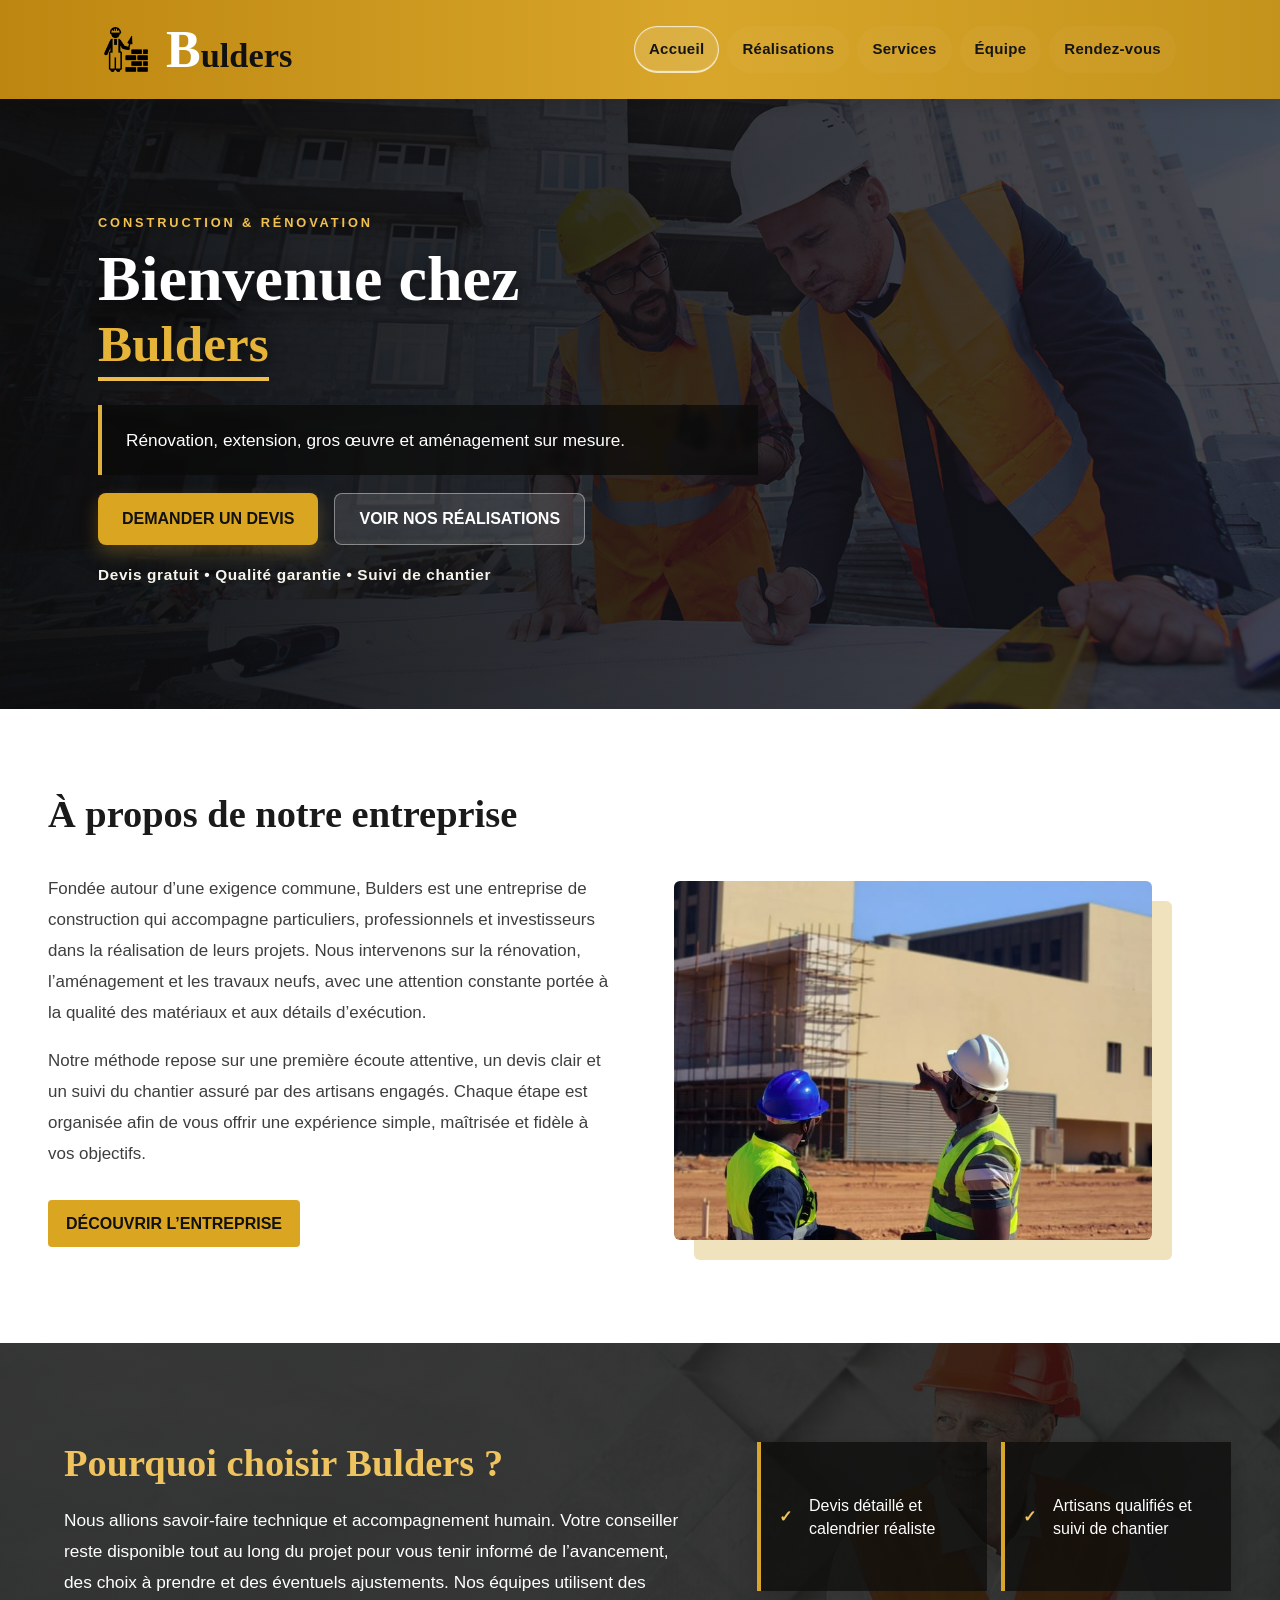
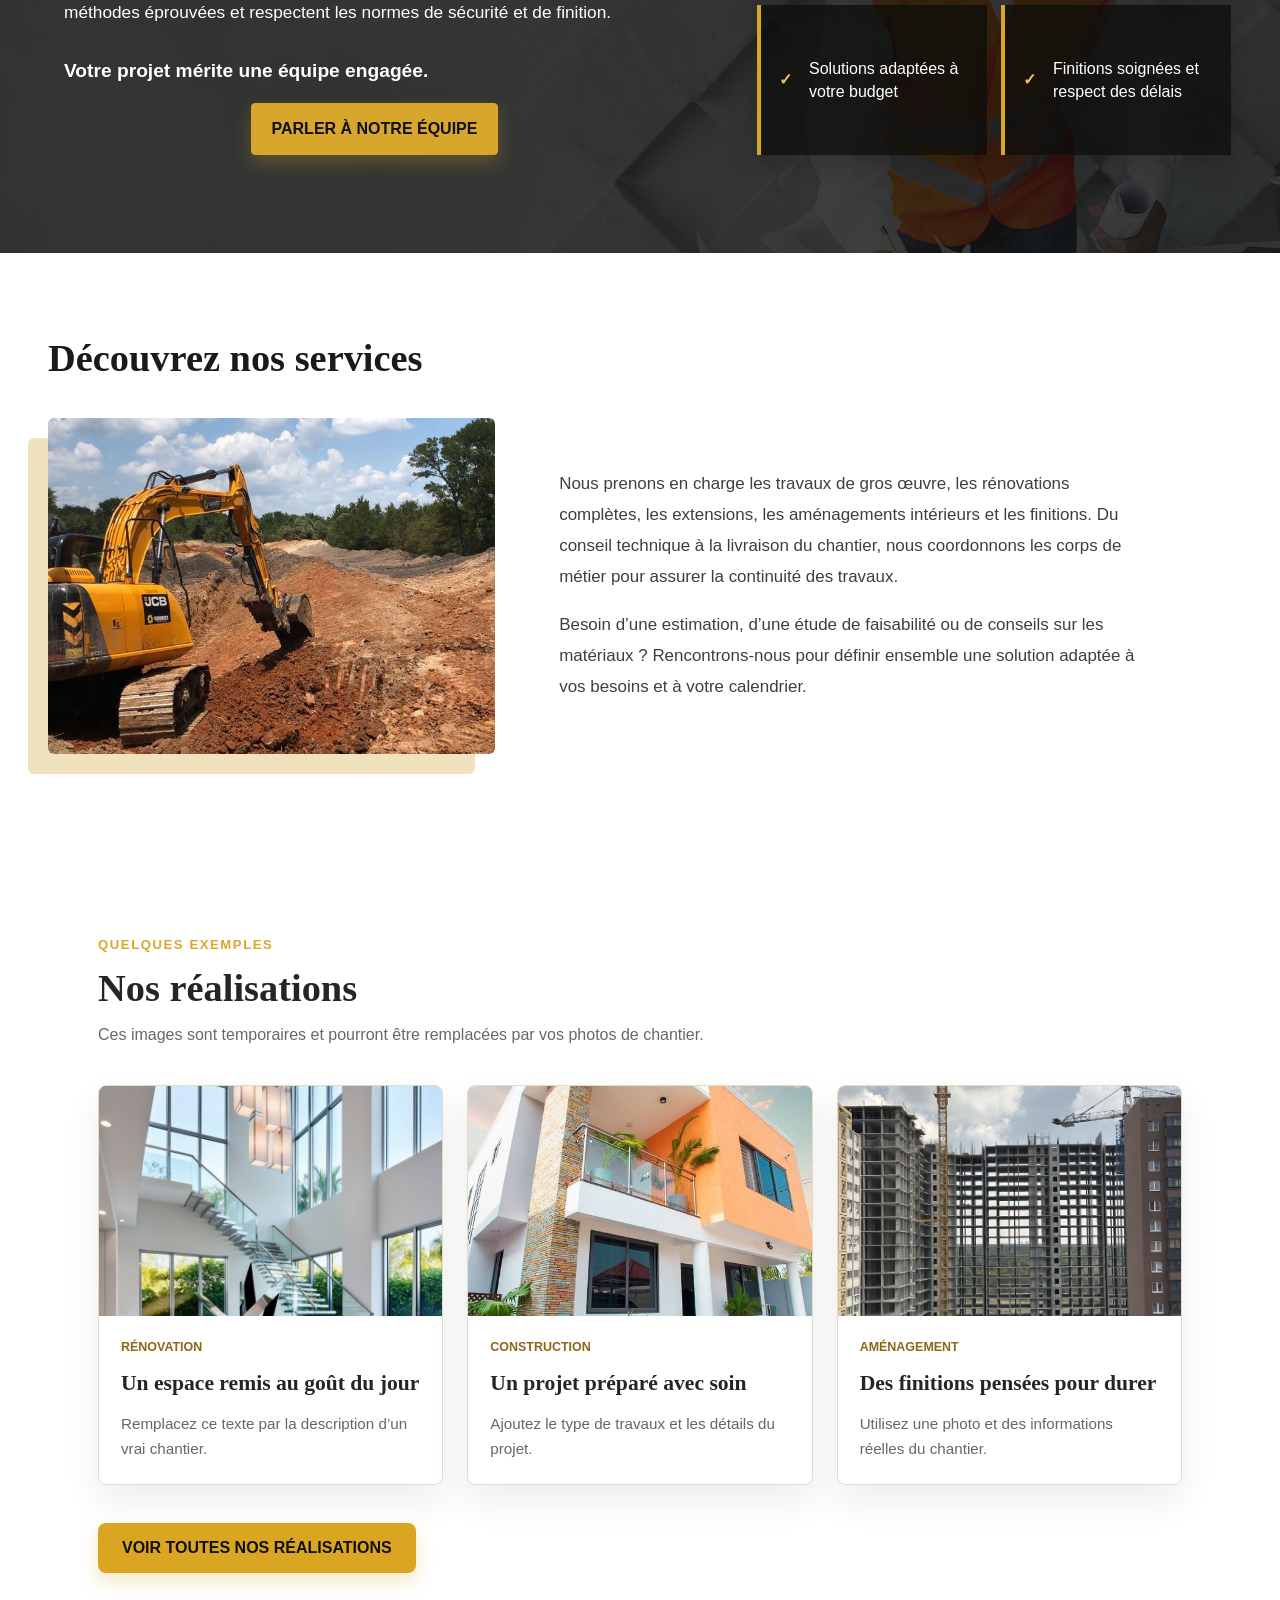
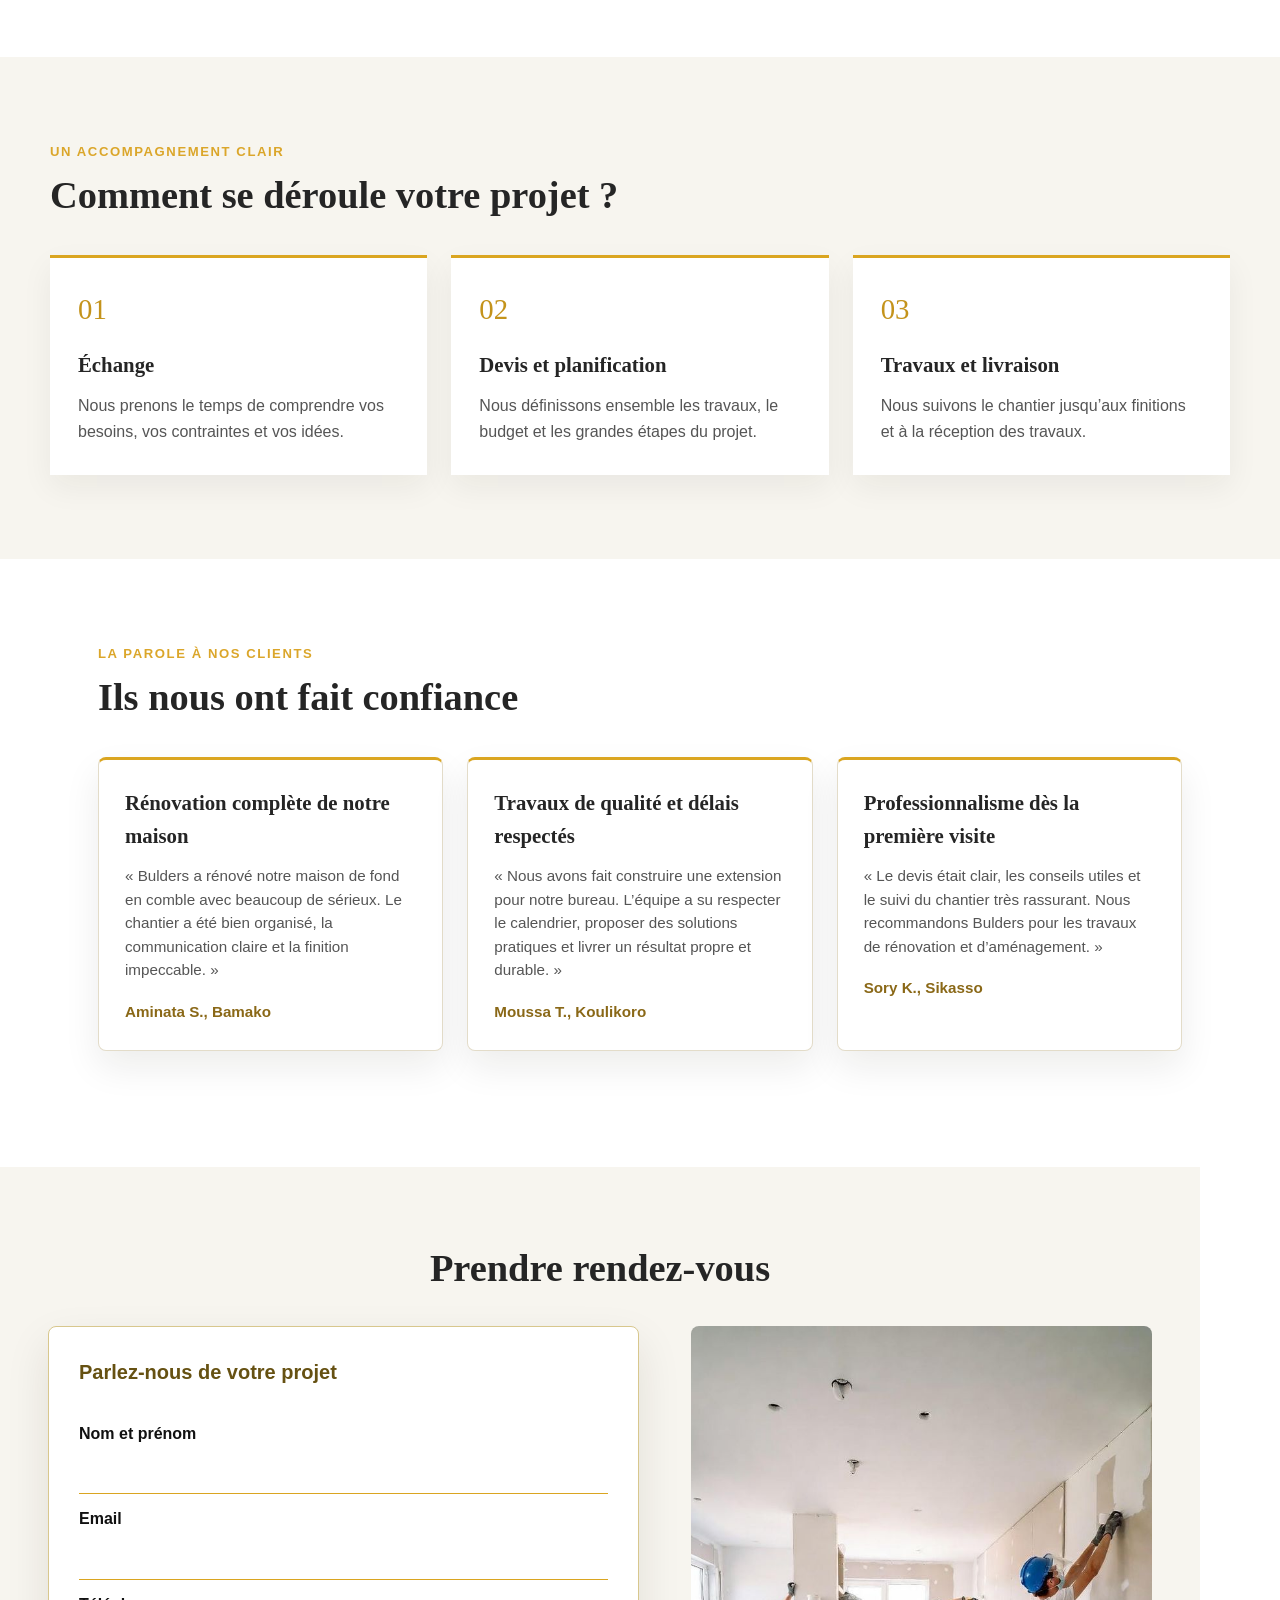
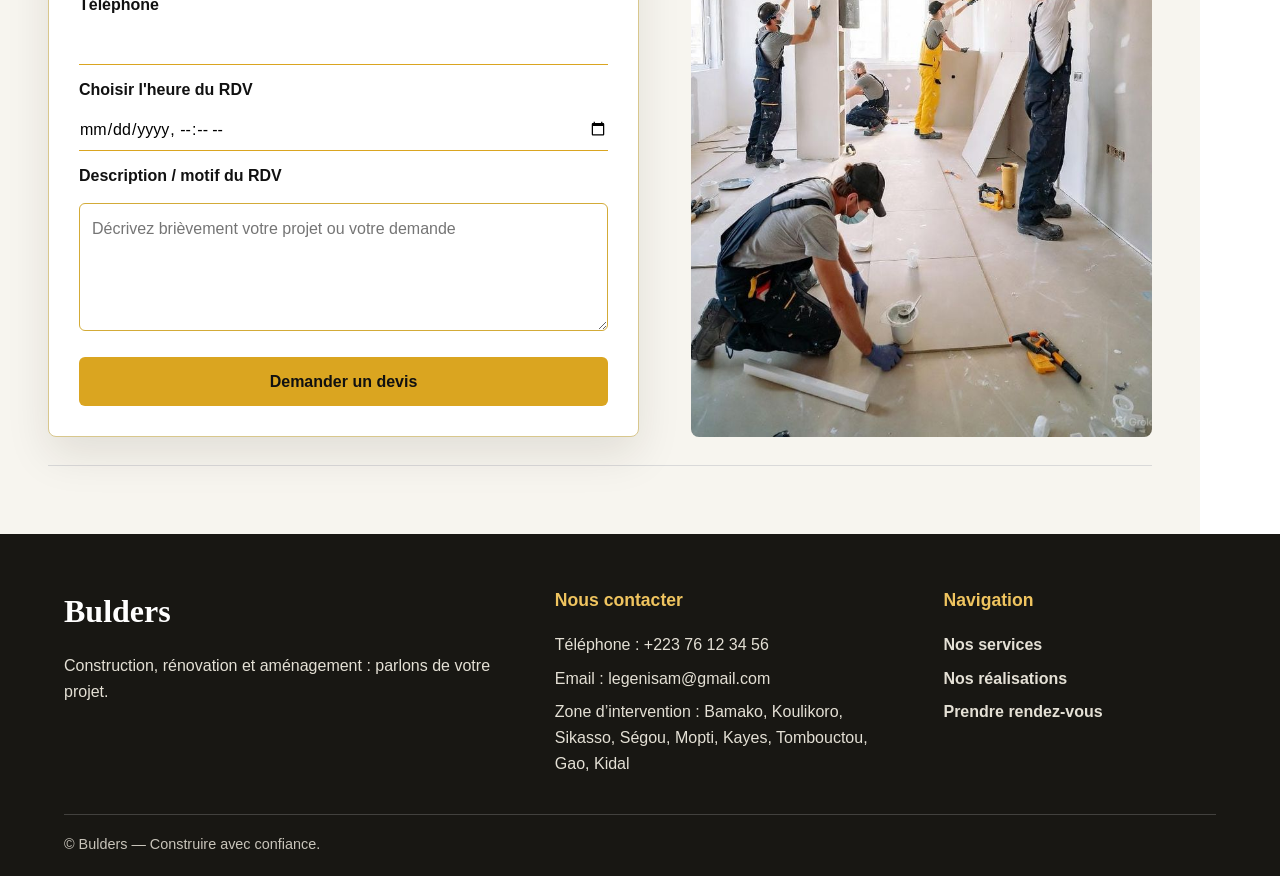
==== commit 25cabba8: "Ameliorations" ====
--- a/index.html
+++ b/index.html
@@ -5,101 +5,217 @@
     <meta charset="UTF-8">
     <meta http-equiv="X-UA-Compatible" content="IE=edge">
     <meta name="viewport" content="width=device-width, initial-scale=1.0">
-    <title>Acceuil</title>
+    <title>Bulders | Construction & rénovation</title>
     <link rel="stylesheet" href="my.css">
 </head>
 
 <body>
-    <div class="welco">
-        <header>
-            <div class="navbar"> <img src="assets/ser1.png" alt="logo">
-                <div class="logo">
-                    <span>B</span>ulders
+    <header class="header">
+        <div class="navigation">
+            <img class="icone-marque" src="assets/ser1.png" alt="Logo Bulders">
+            <div class="logo">
+                <span>B</span>ulders
+            </div>
+            <nav class="nav" aria-label="Menu principal">
+                <ul>
+                    <li><a href="index.html" aria-current="page">Accueil</a></li>
+                    <li><a href="realisations.html">Réalisations</a></li>
+                    <li><a href="services.html">Services</a></li>
+                    <li><a href="equipe.html">Équipe</a></li>
+                    <li><a href="rendez-vous.html">Rendez-vous</a></li>
+                </ul>
+            </nav>
+            <button class="bouton-menu" type="button" aria-label="Ouvrir le menu" aria-expanded="false">
+                <img src="assets/hamburger-menu.png" alt="Ouvrir le menu" width="28" height="28">
+            </button>
+        </div>
+    </header>
+
+    <main>
+        <section class="banniere">
+            <div class="contenu-banniere">
+                <p class="surtitre">Construction & rénovation</p>
+                <h1>Bienvenue chez</h1>
+                <h2>Bulders</h2>
+                <p class="texte-banniere">Rénovation, extension, gros œuvre et aménagement sur mesure.</p>
+                <div class="groupe-actions">
+                    <a class="bouton-principal" href="rendez-vous.html">Demander un devis</a>
+                    <a class="bouton-secondaire" href="realisations.html">Voir nos réalisations</a>
                 </div>
-                <div class="nav-links">
-                    <ul>
-                        <li><a href="index.html" aria-current="page">Accueil</a></li>
-                        <li><a href="realisations.html">Réalisations</a></li>
-                        <li><a href="services.html">Services</a></li>
-                        <li><a href="equipe.html">Équipe</a></li>
-                        <li><a href="rendez-vous.html">Rendez-vous</a></li>
-                    </ul>
+                <p class="meta-banniere">Devis gratuit • Qualité garantie • Suivi de chantier</p>
+            </div>
+        </section>
+
+        <section id="apropos">
+            <h4>À propos de notre entreprise</h4>
+            <div class="contenu-apropos">
+                <div class="copie-apropos">
+                    <p>Fondée autour d’une exigence commune, Bulders est une entreprise de construction qui accompagne particuliers, professionnels et investisseurs dans la réalisation de leurs projets. Nous intervenons sur la rénovation, l’aménagement et les travaux neufs, avec une attention constante portée à la qualité des matériaux et aux détails d’exécution.</p>
+                    <p>Notre méthode repose sur une première écoute attentive, un devis clair et un suivi du chantier assuré par des artisans engagés. Chaque étape est organisée afin de vous offrir une expérience simple, maîtrisée et fidèle à vos objectifs.</p>
+                    <a class="bouton-secondaire" href="equipe.html">Découvrir l’entreprise</a>
                 </div>
-                <button class="burger" type="button" aria-label="Ouvrir le menu" aria-expanded="false">
-                    <span></span>
-                    <span></span>
-                    <span></span>
-                </button>
-            </div>
-        </header>
-
-        <div class="hero-content">
-            <h1>Bienvenue chez</h1>
-            <h3>Bulders</h3>
-            <p>Nous transformons vos idées en espaces durables et soignés. De l’étude de faisabilité à la réception des travaux, notre équipe accompagne chaque projet avec rigueur, transparence et respect des délais.</p>
+                <img src="assets/project-gallery/project-03.jpg" alt="Équipe Bulders réalisant un chantier de construction">
+            </div>
+        </section>
+
+        <section id="avantages">
+            <h4>Pourquoi choisir Bulders ?</h4>
+            <p>Nous allions savoir-faire technique et accompagnement humain. Votre conseiller reste disponible tout au long du projet pour vous tenir informé de l’avancement, des choix à prendre et des éventuels ajustements. Nos équipes utilisent des méthodes éprouvées et respectent les normes de sécurité et de finition.</p>
+            <ul class="liste-avantages" aria-label="Nos engagements">
+                <li>Devis détaillé et calendrier réaliste</li>
+                <li>Artisans qualifiés et suivi de chantier</li>
+                <li>Solutions adaptées à votre budget</li>
+                <li>Finitions soignées et respect des délais</li>
+            </ul>
+            <h5>Votre projet mérite une équipe engagée.</h5>
+            <a class="bouton-action" href="rendez-vous.html">Parler à notre équipe</a>
+        </section>
+
+        <section id="services">
+            <h4>Découvrez nos services</h4>
+            <div class="contenu-services">
+                <img src="assets/project-gallery/project-09.jpg" alt="Véhicule de chantier Bulders">
+                <div class="copie-services">
+                    <p>Nous prenons en charge les travaux de gros œuvre, les rénovations complètes, les extensions, les aménagements intérieurs et les finitions. Du conseil technique à la livraison du chantier, nous coordonnons les corps de métier pour assurer la continuité des travaux.</p>
+                    <p>Besoin d’une estimation, d’une étude de faisabilité ou de conseils sur les matériaux ? Rencontrons-nous pour définir ensemble une solution adaptée à vos besoins et à votre calendrier.</p>
+                </div>
+            </div>
+        </section>
+
+        <section class="section-realisations-apercu" aria-labelledby="titre-realisations-apercu">
+            <div class="titre-section">
+                <p>Quelques exemples</p>
+                <h2 id="titre-realisations-apercu">Nos réalisations</h2>
+                <span>Ces images sont temporaires et pourront être remplacées par vos photos de chantier.</span>
+            </div>
+            <div class="grille-apercu">
+                <article class="carte-projet">
+                    <img src="assets/project-gallery/project-06.jpg" alt="Réalisation de maison Bulders">
+                    <div>
+                        <p>Rénovation</p>
+                        <h3>Un espace remis au goût du jour</h3>
+                        <span>Remplacez ce texte par la description d’un vrai chantier.</span>
+                    </div>
+                </article>
+                <article class="carte-projet">
+                    <img src="assets/project-gallery/project-07.jpg" alt="Chantier de construction Bulders">
+                    <div>
+                        <p>Construction</p>
+                        <h3>Un projet préparé avec soin</h3>
+                        <span>Ajoutez le type de travaux et les détails du projet.</span>
+                    </div>
+                </article>
+                <article class="carte-projet">
+                    <img src="assets/project-gallery/project-10.jpg" alt="Aménagement intérieur Bulders">
+                    <div>
+                        <p>Aménagement</p>
+                        <h3>Des finitions pensées pour durer</h3>
+                        <span>Utilisez une photo et des informations réelles du chantier.</span>
+                    </div>
+                </article>
+            </div>
+            <a class="bouton-action" href="realisations.html">Voir toutes nos réalisations</a>
+        </section>
+
+        <section class="section-etapes" aria-labelledby="titre-etapes">
+            <div class="titre-section">
+                <p>Un accompagnement clair</p>
+                <h2 id="titre-etapes">Comment se déroule votre projet ?</h2>
+            </div>
+            <ol class="grille-etapes">
+                <li>
+                    <span>01</span>
+                    <h3>Échange</h3>
+                    <p>Nous prenons le temps de comprendre vos besoins, vos contraintes et vos idées.</p>
+                </li>
+                <li>
+                    <span>02</span>
+                    <h3>Devis et planification</h3>
+                    <p>Nous définissons ensemble les travaux, le budget et les grandes étapes du projet.</p>
+                </li>
+                <li>
+                    <span>03</span>
+                    <h3>Travaux et livraison</h3>
+                    <p>Nous suivons le chantier jusqu’aux finitions et à la réception des travaux.</p>
+                </li>
+            </ol>
+        </section>
+
+        <section class="section-avis" aria-labelledby="titre-avis">
+            <div class="titre-section">
+                <p>La parole à nos clients</p>
+                <h2 id="titre-avis">Ils nous ont fait confiance</h2>
+            </div>
+            <div class="grille-avis">
+                <article class="carte-avis">
+                    <h3>Rénovation complète de notre maison</h3>
+                    <p>« Bulders a rénové notre maison de fond en comble avec beaucoup de sérieux. Le chantier a été bien organisé, la communication claire et la finition impeccable. »</p>
+                    <span>Aminata S., Bamako</span>
+                </article>
+                <article class="carte-avis">
+                    <h3>Travaux de qualité et délais respectés</h3>
+                    <p>« Nous avons fait construire une extension pour notre bureau. L’équipe a su respecter le calendrier, proposer des solutions pratiques et livrer un résultat propre et durable. »</p>
+                    <span>Moussa T., Koulikoro</span>
+                </article>
+                <article class="carte-avis">
+                    <h3>Professionnalisme dès la première visite</h3>
+                    <p>« Le devis était clair, les conseils utiles et le suivi du chantier très rassurant. Nous recommandons Bulders pour les travaux de rénovation et d’aménagement. »</p>
+                    <span>Sory K., Sikasso</span>
+                </article>
+            </div>
+        </section>
+
+        <section class="section-contact" id="rendez-vous">
+            <h2>Prendre rendez-vous</h2>
+            <div class="contact">
+                <form class="formulaire-contact" action="" method="get">
+                    <p>Parlez-nous de votre projet</p>
+                    <label for="NomPre">Nom et prénom</label>
+                    <input type="text" name="NomPre" id="NomPre" required>
+
+                    <label for="Email">Email</label>
+                    <input type="email" name="Email" id="Email">
+
+                    <label for="Tel">Téléphone</label>
+                    <input type="tel" name="Tel" id="Tel" required>
+
+                    <label for="dt">Choisir l'heure du RDV</label>
+                    <input type="datetime-local" name="dt" id="dt" required>
+
+                    <label for="motif">Description / motif du RDV</label>
+                    <textarea name="motif" id="motif" rows="4" placeholder="Décrivez brièvement votre projet ou votre demande" required></textarea>
+
+                    <input type="submit" value="Demander un devis">
+                </form>
+                <img class="image-contact" src="assets/project-gallery/project-11.jpg" alt="Illustration de chantier Bulders">
+            </div>
+            <hr>
+        </section>
+    </main>
+
+    <footer class="footer footer-accueil">
+        <div class="contenu-pied-page">
+            <div>
+                <a class="logo logo-pied-page" href="index.html">Bulders</a>
+                <p>Construction, rénovation et aménagement : parlons de votre projet.</p>
+            </div>
+            <div>
+                <h2>Nous contacter</h2>
+                <p>Téléphone : +223 76 12 34 56</p>
+                <p>Email : legenisam@gmail.com</p>
+                <p>Zone d’intervention : Bamako, Koulikoro, Sikasso, Ségou, Mopti, Kayes, Tombouctou, Gao, Kidal</p>
+            </div>
+            <div>
+                <h2>Navigation</h2>
+                <a href="services.html">Nos services</a>
+                <a href="realisations.html">Nos réalisations</a>
+                <a href="rendez-vous.html">Prendre rendez-vous</a>
+            </div>
         </div>
-    </div>
-    <section id="compa">
-        <h4>À propos de notre entreprise</h4>
-        <div id="intro">
-            <div class="intro-copy">
-                <p>Fondée autour d’une exigence commune, Bulders est une entreprise de construction qui accompagne particuliers, professionnels et investisseurs dans la réalisation de leurs projets. Nous intervenons sur la rénovation, l’aménagement et les travaux neufs, avec une attention constante portée à la qualité des matériaux et aux détails d’exécution.</p>
-                <p>Notre méthode repose sur une première écoute attentive, un devis clair et un suivi du chantier assuré par des artisans engagés. Chaque étape est organisée afin de vous offrir une expérience simple, maîtrisée et fidèle à vos objectifs.</p>
-                <button type="button">Découvrir l’entreprise</button>
-            </div>
-            <img src="assets/about.png" alt="Équipe Bulders réalisant un chantier de construction">
-        </div>
-    </section>
-
-
-    <section id="second-para">
-        <h4>Pourquoi choisir Bulders ?</h4>
-        <p>Nous allions savoir-faire technique et accompagnement humain. Votre conseiller reste disponible tout au long du projet pour vous tenir informé de l’avancement, des choix à prendre et des éventuels ajustements. Nos équipes utilisent des méthodes éprouvées et respectent les normes de sécurité et de finition.</p>
-        <ul class="advantages" aria-label="Nos engagements">
-            <li>Devis détaillé et calendrier réaliste</li>
-            <li>Artisans qualifiés et suivi de chantier</li>
-            <li>Solutions adaptées à votre budget</li>
-            <li>Finitions soignées et respect des délais</li>
-        </ul>
-        <h5>Votre projet mérite une équipe engagée.</h5>
-        <a class="cta-button" href="rendez-vous.html">Parler à notre équipe</a>
-
-    </section>
-    <section id="third-para">
-        <h4>Découvrez nos services</h4>
-        <div id="third-para-content">
-            <img src="assets/truck.png" alt="Véhicule de chantier Bulders" >
-            <div class="services-copy">
-                <p>Nous prenons en charge les travaux de gros œuvre, les rénovations complètes, les extensions, les aménagements intérieurs et les finitions. Du conseil technique à la livraison du chantier, nous coordonnons les corps de métier pour assurer la continuité des travaux.</p>
-                <p>Besoin d’une estimation, d’une étude de faisabilité ou de conseils sur les matériaux ? Rencontrons-nous pour définir ensemble une solution adaptée à vos besoins et à votre calendrier.</p>
-            </div>
-        </div>
-    </section>
-
-    <section class="allcontact" id="rendez-vous">
-        <h2>Prendre rendez-vous</h2>
-        <div class="contact">
-            <form action="" method="get">
-                <p>Parlez-nous de votre projet</p>
-                <label for="NomPre">Nom et prénom</label><br>
-                <input type="text" name="NomPre" id="NomPre" required><br><br>
-                <label for="Email">Email</label><br>
-                <input type="email" name="Email" id="Email"><br><br>
-                <label for="Tel">Téléphone</label><br>
-                <input type="tel" name="Tel" id="Tel" required><br><br>
-                <label for="dt">Choisir l'heure du RDV</label><br>
-                <input type="datetime-local" name="dt" id="dt" required><br><br>
-                <label for="motif">Description / motif du RDV</label><br>
-                <textarea name="motif" id="motif" rows="4" placeholder="Décrivez brièvement votre projet ou votre demande" required></textarea><br><br>
-                <input type="submit" value="Valider">
-            </form>
-            <img src="assets/project_img2.png" alt="">
-        </div>
-        <hr>
-    </section>
-<script src="script.js"></script>
+        <p class="mention-pied-page">© Bulders — Construire avec confiance.</p>
+    </footer>
+
+    <script src="script.js"></script>
 </body>
-<footer>
-</footer>
-
-</html>+
+</html>
--- a/my.css
+++ b/my.css
@@ -1,6 +1,6 @@
 * {
     margin: 0;
-    padding: 0; 
+    padding: 0;
     box-sizing: border-box;
 }
 
@@ -13,575 +13,677 @@
 
 html {
     overflow-x: hidden;
+    scroll-behavior: smooth;
 }
 
 body {
-    background: rgb(255, 255, 255);
+    background: #ffffff;
+    color: #111111;
+    font-family: "Segoe UI", Arial, sans-serif;
     overflow-x: hidden;
-}
-
-.navbar {
-    font-family: 'Times New Roman', Times, serif;
+    line-height: 1.6;
+}
+
+img {
+    max-width: 100%;
+    display: block;
+}
+
+a {
+    text-decoration: none;
+}
+
+button,
+input,
+textarea {
+    font: inherit;
+}
+
+.header {
     background: goldenrod;
-    padding: 3px 16px;
+    position: sticky;
+    top: 0;
+    z-index: 20;
+    box-shadow: 0 4px 18px rgba(0, 0, 0, 0.1);
+}
+
+.navigation {
+    max-width: 1200px;
+    margin: 0 auto;
+    padding: 10px 20px;
     display: flex;
     align-items: center;
     justify-content: space-between;
     position: relative;
 }
 
-.nav-links {
-    margin-left: auto;
-}
-.burger {
-    display: none;
-    border: 0;
-    background: transparent;
-    cursor: pointer;
-   
+.navigation > img {
+    width: 40px;
+    height: 45px;
+    object-fit: contain;
+}
+
+.icone-marque {
+    width: 40px;
+    height: 45px;
+    object-fit: contain;
 }
 
 .logo {
     font-size: 2rem;
+    font-weight: 700;
+    font-family: "Times New Roman", Times, serif;
+    color: #ffffff;
     cursor: pointer;
-    font-weight: bold;
+    margin-right: auto;
+    margin-left: 8px;
 }
 
 .logo span {
-    font-size: 3.5rem;
-    color: white;
-}
-
-ul {
+    font-size: 3rem;
+    color: #ffffff;
+}
+
+.nav {
+    margin-left: auto;
+}
+
+.nav ul {
     list-style: none;
     display: flex;
+    align-items: center;
     gap: 12px;
 }
 
-ul li a {
-    text-decoration: none;
-    padding: 5px;
-
-
-}
-
-ul li a:hover {
-    border-bottom: 2px solid white;
-    transition: 900ms;
-}
-.welco{
-    background: url(assets/banner2.jpg) center/cover ;
-    width: 100%;
-    min-height: 420px;
-    padding-bottom: 10px;
-}
-
-h1 {
-    margin: 80px 5% 10px;
-    margin-bottom: 10px;
-    font-size: 3rem;
-    text-align: left;
-    color:#fff;
-}
-
-h3 {
-    text-align: left;
-    margin-left: 5%;
-    border-bottom: 2px solid;
-    border-width: 5px;
-    color: goldenrod;
-    font-size: 2.3rem;
-    font-family:Tahoma, sans-serif
-}
-
-p {
-    padding: 15px;
-    padding-bottom: 50px;
-    color: #fff;
-    max-width: 900px;
-}
-
-#intro {
-    margin-top: 50px;
+.nav li {
     display: flex;
     align-items: center;
-    gap: 20px;
-    padding: 0 20px;
-
-}
-
-#intro>img {
-    width: 40%;
-    height: auto;
-    max-height: 300px;
+}
+
+.nav a {
+    color: #fff;
+    padding: 10px 14px;
+    font-weight: 700;
+    letter-spacing: 0.02em;
+    transition: all 0.25s ease;
+    border: 1px solid transparent;
+    border-radius: 999px;
+    background: rgba(255, 255, 255, 0.03);
+}
+
+.nav a:hover,
+.nav a[aria-current="page"],
+.nav a.active {
+    border-color: rgba(255, 255, 255, 0.7);
+    background: rgba(255, 255, 255, 0.12);
+    box-shadow: inset 0 0 0 1px rgba(255, 255, 255, 0.1);
+}
+
+.bouton-menu {
+    display: none;
+    border: 1px solid rgba(255, 255, 255, 0.7);
+    background: rgba(255, 255, 255, 0.12);
+    cursor: pointer;
+    padding: 8px;
+    border-radius: 10px;
+    box-shadow: 0 8px 20px rgba(0, 0, 0, 0.12);
+    transition: background-color 0.2s ease, transform 0.2s ease;
+}
+
+.bouton-menu img {
+    display: block;
+    width: 28px;
+    height: 28px;
+    object-fit: contain;
+    filter: brightness(0) invert(1);
+}
+
+.bouton-menu:hover {
+    transform: translateY(-1px);
+    background: rgba(255, 255, 255, 0.18);
+}
+
+.banniere {
+    position: relative;
+    isolation: isolate;
+    background: url("assets/banner2.jpg") center/cover no-repeat;
+    min-height: 470px;
+    width: 100%;
+    display: flex;
+    align-items: center;
+}
+
+.banniere::before {
+    content: "";
+    position: absolute;
+    inset: 0;
+    z-index: -1;
+    background: linear-gradient(90deg, rgba(12, 12, 11, 0.82), rgba(12, 12, 11, 0.2));
+}
+
+.contenu-banniere {
+    position: relative;
+    z-index: 1;
+    max-width: 1200px;
+    width: 100%;
+    margin: 0 auto;
+    padding: 60px 20px 40px;
+}
+
+.surtitre {
+    font-size: 0.8rem;
+    letter-spacing: 0.18rem;
+    text-transform: uppercase;
+    color: #f2c14f;
+    font-weight: 700;
+    margin-bottom: 15px;
+}
+
+.contenu-banniere h1 {
+    margin: 0 0 10px;
+    font-size: 3rem;
+    color: #fff;
+    font-weight: 700;
+}
+
+.contenu-banniere h2 {
+    margin: 0 0 18px;
+    color: #f2c14f;
+    font-size: 2.6rem;
+    border-bottom: 4px solid #f2c14f;
+    width: fit-content;
+    padding-bottom: 8px;
+}
+
+.texte-banniere {
+    max-width: 640px;
+    color: #ffffff;
+    font-size: 1.1rem;
+    line-height: 1.7;
+    margin-bottom: 24px;
+    padding: 0;
+}
+
+.meta-banniere {
+    color: #f8f5eb;
+    font-size: 0.96rem;
+    font-weight: 600;
+    letter-spacing: 0.04rem;
+    margin-top: 18px;
+    padding: 0;
+}
+
+.groupe-actions {
+    display: flex;
+    flex-wrap: wrap;
+    gap: 16px;
+    margin-top: 18px;
+}
+
+.bouton-principal,
+.bouton-secondaire,
+.bouton-action {
+    display: inline-flex;
+    align-items: center;
+    justify-content: center;
+    min-height: 46px;
+    padding: 12px 24px;
+    border-radius: 8px;
+    font-weight: 700;
+    text-transform: uppercase;
+    transition: transform 0.2s ease, box-shadow 0.2s ease, background-color 0.2s ease;
+}
+
+.bouton-principal,
+.bouton-action {
+    background: goldenrod;
+    color: #111111;
+    box-shadow: 0 8px 18px rgba(218, 166, 42, 0.28);
+}
+
+.bouton-principal:hover,
+.bouton-secondaire:hover,
+.bouton-action:hover {
+    transform: translateY(-1px);
+}
+
+.bouton-secondaire {
+    background: rgba(255, 255, 255, 0.12);
+    color: #ffffff;
+    border: 1px solid rgba(255, 255, 255, 0.4);
+}
+
+#apropos,
+#services,
+.section-contact {
+    max-width: 1200px;
+    margin: 0 auto;
+    padding: 60px 20px 40px;
+}
+
+#apropos h4,
+#avantages h4,
+#services h4 {
+    font-size: 2.5rem;
+    margin-bottom: 20px;
+    color: #1a1a1a;
+}
+
+.contenu-apropos {
+    display: flex;
+    align-items: center;
+    gap: 30px;
+    margin-top: 30px;
+}
+
+.copie-apropos {
+    flex: 1;
+}
+
+.copie-apropos p,
+.copie-services p {
+    color: #111111;
+    padding: 0 0 18px;
+    font-size: 1rem;
+    line-height: 1.75;
+}
+
+.copie-apropos .bouton-secondaire {
+    margin-top: 10px;
+    background: goldenrod;
+    color: #111111;
+    border: none;
+}
+
+.contenu-apropos > img {
+    width: 45%;
+    max-height: 320px;
     object-fit: cover;
-    margin: 10px;
-}
-
-button {
-    border: none;
-    background: goldenrod;
-    padding: 5px;
-    margin: 20px;
-    margin-left: 15px;
-    text-transform: uppercase;
-    font-weight: bolder;
-    color: white;
-
-}
-
-.navbar>img {
-    width: 40px;
-    height: 45px;
-    margin-bottom: -5px;
-    margin-left: 30px;
-}
-
-#second-para {
-    background: linear-gradient(rgba(20, 20, 18, 0.82), rgba(20, 20, 18, 0.82)), url(assets/choose_bg.jpg) center/cover;
-}
-
-#second-para p {
+    border-radius: 12px;
+    box-shadow: 0 12px 28px rgba(0, 0, 0, 0.12);
+}
+
+#avantages {
+    background: linear-gradient(rgba(20, 20, 18, 0.82), rgba(20, 20, 18, 0.82)), url("assets/choose_bg.jpg") center/cover no-repeat;
+    padding: 60px 20px 70px;
+}
+
+#avantages > * {
+    max-width: 1200px;
+    margin-left: auto;
+    margin-right: auto;
+}
+
+#avantages h4 {
+    color: #f2c14f;
+}
+
+#avantages p {
+    max-width: 980px;
     color: #f8f5eb;
-}
- #third-para{
-        margin: 2%;
-    }
-     #third-para-content{
-        margin: 15px;
-      display: flex;
-    }
-#third-para-content p {
-    color: #262626;
-}
-#intro>p,
-.intro-copy>p {
-    color: #000;
     padding: 0 0 18px;
 }
-h2 {
+
+.liste-avantages {
+    list-style: none;
+    max-width: 980px;
+    display: grid;
+    grid-template-columns: repeat(2, minmax(230px, 1fr));
+    gap: 16px;
+    margin: 24px 0 30px;
+}
+
+.liste-avantages li {
+    padding: 14px 18px 14px 46px;
+    background: rgba(0, 0, 0, 0.4);
+    border-left: 3px solid #d9a823;
+    color: #ffffff;
+    line-height: 1.5;
+    position: relative;
+}
+
+.liste-avantages li::before {
+    content: "✓";
+    position: absolute;
+    left: 18px;
+    top: 50%;
+    transform: translateY(-50%);
+    color: #f2c14f;
+    font-weight: 700;
+}
+
+#avantages h5 {
+    color: #ffffff;
+    font-size: 1.6rem;
+    margin: 10px 0 20px;
+}
+
+.contenu-services {
+    display: flex;
+    align-items: center;
+    gap: 30px;
+    margin-top: 20px;
+}
+
+.contenu-services > img {
+    width: 38%;
+    max-height: 260px;
+    object-fit: cover;
+    border-radius: 10px;
+}
+
+.copie-services {
+    flex: 1;
+}
+
+.section-contact {
+    padding-top: 20px;
+}
+
+.section-contact h2 {
     font-size: 3rem;
     text-align: center;
-    margin: 30px;
-}
-h4 {
-    font-size: 2.5rem;
-    margin-bottom: 10px;
-}
-
-#compa > h4 {
-    font-size: 2.5rem;
-    margin: 50px 20px 0;
-    padding: 20px 0 14px;
-}
-form {
-    border: 1px solid black;
+    margin: 0 0 28px;
+}
+
+.contact {
+    display: flex;
+    align-items: center;
+    justify-content: center;
+    gap: 24px;
+    width: min(100%, 900px);
+    margin: 0 auto;
+}
+
+.formulaire-contact {
+    width: 100%;
+    border: 1px solid #111111;
     border-radius: 10px;
-    width: 80%;
-    padding: 5px;
-    margin: 30px;
-}
-
-input[ type="text"],
-input[ type="email"],
-input[ type="tel"],
-input[ type="datetime-local"] {
+    padding: 20px;
+    background: #fffdf8;
+}
+
+.formulaire-contact p {
+    color: #6f570f;
+    font-size: 1.05rem;
+    line-height: 1.5;
+    text-align: center;
+    font-weight: 700;
+    margin-bottom: 16px;
+    padding: 0;
+}
+
+.formulaire-contact label {
+    display: block;
+    color: #111111;
+    font-weight: 600;
+    margin: 12px 0 8px;
+}
+
+input[type="text"],
+input[type="email"],
+input[type="tel"],
+input[type="datetime-local"],
+textarea {
     width: 100%;
     border: none;
     border-bottom: 1px solid goldenrod;
+    background: transparent;
+    padding: 10px 0;
     outline: none;
-    transition: border-color 0.5s;
-}
-
-input:focus {
-    border-color: rgb(0, 0, 0);
-}
-
-input[ type="submit"] {
-    width: 100%;
-    border: none;
-    background: goldenrod;
-    border-radius: 6px;
-    min-height: 46px;
-    padding: 10px;
-    margin-bottom: 20px;
-    color: #111;
-    font-weight: bold;
-    transition: background-color 0.2s ease, transform 0.2s ease;
+    transition: border-color 0.3s ease;
+}
+
+input:focus,
+textarea:focus {
+    border-color: #111111;
 }
 
 textarea {
-    width: 100%;
     min-height: 112px;
     resize: vertical;
     border: 1px solid #d3ab38;
     border-radius: 6px;
     padding: 12px;
-    font: inherit;
-    line-height: 1.5;
-}
-input[ type="submit"]:hover {
-    background: rgb(180, 131, 7);
+    margin-top: 8px;
+}
+
+input[type="submit"] {
+    width: 100%;
+    border: none;
+    background: goldenrod;
+    color: #111111;
+    border-radius: 6px;
+    min-height: 46px;
+    padding: 12px 20px;
+    margin-top: 18px;
+    font-weight: 700;
+    cursor: pointer;
+    transition: background-color 0.2s ease, transform 0.2s ease;
+}
+
+input[type="submit"]:hover {
+    background: #c48f12;
     transform: translateY(-1px);
 }
-.contact{
-    display: flex;
-    width: min(100%, 900px);
-    align-items: center;
-    justify-content: center;
-    margin: 0 auto;
-    gap: 20px;
-}
-.contact>img{
+
+.image-contact {
     width: min(35%, 280px);
-    height: auto;
-    margin-top: 30px;
     object-fit: contain;
-}
-form > p {
-    color: #6f570f;
-    font-size: 17px;
-    line-height: 1.35;
-    text-align: center;
-    font-weight: 700;
-}
-/* Mise en page fluide sur petits écrans */
+    margin-top: 22px;
+}
+
+.section-contact hr {
+    border: 0;
+    height: 1px;
+    background: #d9d9d9;
+    margin-top: 28px;
+}
+
 @media screen and (max-width: 768px) {
     body {
         font-size: 16px;
     }
 
-    .navbar {
+    .navigation {
+        padding: 8px 16px;
         min-height: 64px;
-        padding: 6px 16px;
-    }
-
-    .navbar > img {
-        margin: 0;
     }
 
     .logo {
-        font-size: 1.55rem;
+        font-size: 1.6rem;
     }
 
     .logo span {
-        font-size: 2.7rem;
-    }
-
-    .burger {
+        font-size: 2.5rem;
+    }
+
+    .icone-marque {
+        width: 34px;
+        height: 38px;
+    }
+
+    .bouton-menu {
         display: block;
-        padding: 6px;
-    }
-
-    .burger img {
-        display: block;
-        width: 28px;
-        height: 28px;
-        
-    }
-.navbar>img {
-    width: 40px;
-    height: 45px;
-    margin-bottom: -2px;
-    margin-left: 50px;
-}
-    .nav-links {
+    }
+
+    .nav {
         display: none;
         position: absolute;
-        top: 100%;
-        left: 0;
+        top: calc(100% + 8px);
+        left: 16px;
+        right: 16px;
+        width: auto;
+        background: rgba(17, 17, 17, 0.96);
+        border: 1px solid rgba(255, 255, 255, 0.08);
+        border-radius: 18px;
+        padding: 12px 12px 14px;
+        z-index: 3;
+        box-shadow: 0 18px 38px rgba(0, 0, 0, 0.18);
+    }
+
+    .nav.showmenu {
+        display: block;
+    }
+
+    .nav ul {
+        flex-direction: column;
+        align-items: stretch;
+        gap: 8px;
+    }
+
+    .nav li {
         width: 100%;
-        margin: 0;
-        padding: 12px;
-        background: goldenrod;
-        z-index: 2;
-    }
-
-    .nav-links.showmenu {
-        display: block;
-    }
-
-    .nav-links ul {
+    }
+
+    .nav a {
+        display: flex;
+        align-items: center;
+        justify-content: center;
+        width: 100%;
+        padding: 12px 14px;
+        border-radius: 12px;
+        background: rgba(255, 255, 255, 0.04);
+        border: 1px solid rgba(255, 255, 255, 0.08);
+        color: #fff;
+    }
+
+    .nav a:hover,
+    .nav a[aria-current="page"],
+    .nav a.active {
+        background: rgba(218, 166, 42, 0.2);
+        border-color: rgba(242, 193, 79, 0.8);
+        box-shadow: none;
+    }
+
+    .banniere {
+        min-height: 520px;
+        background-position: 58% center;
+    }
+
+    .contenu-banniere {
+        padding: 40px 20px 36px;
+    }
+
+    .surtitre {
+        letter-spacing: 0.12rem;
+    }
+
+    .contenu-banniere h1 {
+        font-size: clamp(2.2rem, 8vw, 3rem);
+    }
+
+    .contenu-banniere h2 {
+        font-size: 2.2rem;
+    }
+
+    .texte-banniere {
+        max-width: 34rem;
+        padding: 16px 18px;
+        background: rgba(10, 10, 9, 0.55);
+        border-left: 3px solid #dba62a;
+    }
+
+    .groupe-actions {
         flex-direction: column;
-        align-items: center;
-    }
-
-    .welco,
-    #compa,
-    #second-para,
-    .allcontact {
+    }
+
+    .bouton-principal,
+    .bouton-secondaire,
+    .bouton-action {
         width: 100%;
-        margin: 2%;
-    }
-    #third-para{
-        margin: 2%;
-    }
-    #third-para-content{
-        margin: 0px;
-    }
-     #third-para-content>img{
-        display: none;
-     }
-    h1 {
-        margin-top: 50px;
-        font-size: clamp(2rem, 8vw, 3rem);
-    }
-
-    #intro {
+        text-align: center;
+    }
+
+    #apropos,
+    #services,
+    .section-contact {
+        padding: 40px 20px 30px;
+    }
+
+    #apropos h4,
+    #avantages h4,
+    #services h4,
+    .section-contact h2 {
+        font-size: 1.8rem;
+    }
+
+    .contenu-apropos,
+    .contenu-services,
+    .contact {
         flex-direction: column;
-        margin-top: 20px;
-    }
-
-    #intro > img {
-        width: min(100%, 500px);
+    }
+
+    .contenu-apropos > img,
+    .contenu-services > img,
+    .image-contact {
+        width: 100%;
+        max-width: 500px;
+    }
+
+    .liste-avantages {
+        grid-template-columns: 1fr;
+    }
+
+    .formulaire-contact {
+        width: 100%;
     }
 
     .contact {
-        flex-wrap: wrap;
-        padding: 0 12px;
-    }
-
-    form {
-        width: 100%;
-        margin: 15px 0;
-    }
-
-    .contact > img {
-         width: min(70%, 280px);
-        margin: 0 auto 20px;
-    }
-
-    h2 {
-        font-size: clamp(2rem, 8vw, 3rem);
-    }
-}
-
-/* Contrastes et hiérarchie des blocs textuels */
+        padding: 0 4px;
+    }
+}
+
 @media screen and (max-width: 768px) {
-    .welco {
-        position: relative;
-        width: 100%;
-        min-height: 520px;
-        margin: 0;
-        background-position: 58% center;
-        isolation: isolate;
-    }
-
-    .welco::before {
-        content: "";
-        position: absolute;
-        inset: 64px 0 0;
-        z-index: -1;
-        background: linear-gradient(180deg, rgba(10, 10, 9, 0.05), rgba(10, 10, 9, 0.8) 70%, rgba(10, 10, 9, 0.94));
-    }
-
-    .hero-content {
-        min-height: 456px;
-        display: flex;
-        flex-direction: column;
-        justify-content: flex-end;
-        padding: 40px 20px 36px;
-    }
-
-    .hero-content h1 {
-        margin: 0 0 6px;
-        font-family: Georgia, "Times New Roman", serif;
-        font-size: 2.25rem;
-        line-height: 1.08;
-        text-shadow: 0 2px 12px rgba(0, 0, 0, 0.72);
-    }
-
-    .hero-content h3 {
-        width: fit-content;
-        max-width: 100%;
-        margin: 0 0 18px;
-        color: #f2c14f;
-        font-size: 2.15rem;
-        line-height: 1.1;
-        border-bottom-width: 3px;
-        text-shadow: 0 2px 12px rgba(0, 0, 0, 0.72);
-    }
-
-    .hero-content p {
-        max-width: 34rem;
-        margin: 0;
-        padding: 16px 18px;
-        border-left: 3px solid #dba62a;
-        background: rgba(10, 10, 9, 0.78);
-        color: #fff;
-        font-size: 1.02rem;
-        line-height: 1.62;
-    }
-
-    #compa,
-    #second-para,
-    #third-para,
-    .allcontact {
-        width: 100%;
-        margin: 0;
-    }
-
-    #compa > h4 {
-        margin: 0;
-        padding: 38px 20px 20px;
-        font-family: Georgia, "Times New Roman", serif;
-        font-size: 1.75rem;
-        line-height: 1.18;
-    }
-
-    #intro {
-        gap: 24px;
-        margin: 0;
-        padding: 0 20px 38px;
-    }
-
-    .intro-copy > p,
-    #third-para-content p,
-    #second-para p {
-        margin: 0;
-        padding: 0;
-        font-size: 1rem;
-        line-height: 1.68;
-    }
-
-    #second-para {
-        padding: 38px 20px 42px;
-        background: linear-gradient(rgba(20, 20, 18, 0.82), rgba(20, 20, 18, 0.82)), url(assets/choose_bg.jpg) center/cover;
-    }
-
-    #second-para h4 {
-        margin: 0 0 18px;
-        color: #f2c14f;
-        font-family: Georgia, "Times New Roman", serif;
-        font-size: 1.75rem;
-        line-height: 1.18;
-    }
-
-    #second-para p {
-        color: #fff;
-    }
-
-    #second-para .advantages {
-        display: grid;
-        grid-template-columns: 1fr;
-        gap: 12px;
-        margin: 26px 0;
-        padding: 0;
-        color: #fff;
-    }
-
-    #second-para .advantages li {
-        min-height: 44px;
-        padding: 10px 12px 10px 38px;
-        border-left: 3px solid goldenrod;
-        background: rgba(0, 0, 0, 0.68);
-        line-height: 1.4;
-    }
-
-    #third-para {
-        padding: 38px 20px;
-    }
-
-    #third-para h4 {
-        margin: 0 0 18px;
-        font-family: Georgia, "Times New Roman", serif;
-        font-size: 1.75rem;
-        line-height: 1.18;
-    }
-
-    #third-para-content {
-        display: grid;
-        gap: 18px;
-        margin: 0;
-    }
-
-    #third-para-content p {
-        color: #262626;
-    }
-
-    #third-para-content > img {
-        display: block;
-        width: 100%;
-        max-height: 230px;
-        object-fit: cover;
-        border-radius: 6px;
-    }
-}
-
-@media screen and (max-width: 768px) {
-    .navbar {
-        min-height: 68px;
-        background: linear-gradient(90deg, #b8860b 0%, goldenrod 60%, #dba62a 100%);
-        box-shadow: 0 4px 18px rgba(0, 0, 0, 0.18);
-    }
-
-    .navbar > img {
-        filter: drop-shadow(0 1px 1px rgba(0, 0, 0, 0.18));
-    }
-
     .logo {
         color: #151515;
     }
 
-    .burger {
-        width: 44px;
-        height: 44px;
+    .bouton-menu {
+        width: 46px;
+        height: 46px;
         display: grid;
         place-content: center;
-        gap: 5px;
-        border: 1px solid rgba(17, 17, 17, 0.45);
-        border-radius: 6px;
+        border: 1px solid rgba(255, 255, 255, 0.7);
+        border-radius: 12px;
         background: rgba(255, 255, 255, 0.12);
-        transition: background-color 0.25s ease, border-color 0.25s ease;
-    }
-
-    .burger span {
-        display: block;
+        transition: background-color 0.25s ease, border-color 0.25s ease, transform 0.2s ease;
+    }
+
+    .bouton-menu:hover {
+        transform: translateY(-1px);
+    }
+
+    .bouton-menu img {
         width: 24px;
-        height: 2px;
-        border-radius: 2px;
-        background: #151515;
-        transform-origin: center;
-        transition: transform 0.28s ease, opacity 0.2s ease;
-    }
-
-    .burger[aria-expanded="true"] {
-        background: rgba(255, 255, 255, 0.28);
-    }
-
-    .burger[aria-expanded="true"] span:nth-child(1) {
-        transform: translateY(7px) rotate(45deg);
-    }
-
-    .burger[aria-expanded="true"] span:nth-child(2) {
-        opacity: 0;
-        transform: scaleX(0);
-    }
-
-    .burger[aria-expanded="true"] span:nth-child(3) {
-        transform: translateY(-7px) rotate(-45deg);
-    }
-
-    .nav-links {
+        height: 24px;
+        filter: brightness(0) invert(1);
+    }
+
+    .bouton-menu[aria-expanded="true"] {
+        background: rgba(255, 255, 255, 0.2);
+    }
+
+    .nav {
         visibility: hidden;
         opacity: 0;
         transform: translateY(-10px);
         transition: opacity 0.25s ease, transform 0.25s ease, visibility 0s linear 0.25s;
     }
 
-    .nav-links.showmenu {
+    .nav.showmenu {
         visibility: visible;
         opacity: 1;
         transform: translateY(0);
         transition-delay: 0s;
     }
 
-    .nav-links a {
+    .nav a {
         transition: color 0.2s ease, background-color 0.2s ease, transform 0.2s ease;
     }
 
-    .nav-links a:active,
-    .nav-links a:focus-visible {
+    .nav a:active,
+    .nav a:focus-visible {
         background: rgba(255, 255, 255, 0.28);
     }
 
@@ -627,7 +729,8 @@
         align-items: stretch;
     }
 
-    .contact > img {
+    .contact > img,
+    .encart-rendez-vous img {
         width: 100%;
         max-width: 360px;
         min-height: 220px;
@@ -640,7 +743,7 @@
 }
 
 @media screen and (max-width: 900px) {
-    .allcontact {
+    .section-contact {
         width: 100%;
     }
 
@@ -711,14 +814,18 @@
         background: #fff;
     }
 
-    .navbar {
+    .header {
+        min-height: 76px;
+        background: linear-gradient(90deg, #bd8610 0%, #d8a62a 55%, #c4931b 100%);
+        box-shadow: 0 4px 18px rgba(30, 24, 12, 0.16);
+    }
+
+    .navigation {
         min-height: 76px;
         padding: 8px max(5vw, 48px);
-        background: linear-gradient(90deg, #bd8610 0%, #d8a62a 55%, #c4931b 100%);
-        box-shadow: 0 4px 18px rgba(30, 24, 12, 0.16);
-    }
-
-    .navbar > img {
+    }
+
+    .navigation > img {
         width: 44px;
         height: 50px;
         margin: 0 10px 0 0;
@@ -727,7 +834,6 @@
     .logo {
         margin-right: auto;
         color: #111;
-        font-family: Georgia, "Times New Roman", serif;
         font-size: 2.15rem;
         letter-spacing: 0;
     }
@@ -736,15 +842,15 @@
         font-size: 3.25rem;
     }
 
-    .nav-links {
+    .nav {
         margin-left: 28px;
     }
 
-    .nav-links ul {
+    .nav ul {
         gap: 8px;
     }
 
-    .nav-links a {
+    .nav a {
         display: block;
         padding: 10px 14px;
         color: #151515;
@@ -754,13 +860,13 @@
         transition: color 0.2s ease, border-color 0.2s ease, background-color 0.2s ease;
     }
 
-    .nav-links a:hover,
-    .nav-links a:focus-visible {
+    .nav a:hover,
+    .nav a:focus-visible {
         border-bottom-color: #fff;
         background: rgba(255, 255, 255, 0.12);
     }
 
-    .welco {
+    .banniere {
         position: relative;
         min-height: 610px;
         overflow: hidden;
@@ -768,15 +874,11 @@
         isolation: isolate;
     }
 
-    .welco::before {
-        content: "";
-        position: absolute;
-        inset: 76px 0 0;
-        z-index: -1;
+    .banniere::before {
         background: linear-gradient(90deg, rgba(12, 12, 11, 0.82) 0%, rgba(12, 12, 11, 0.45) 52%, rgba(12, 12, 11, 0.12) 100%);
     }
 
-    .hero-content {
+    .contenu-banniere {
         min-height: 534px;
         max-width: 1180px;
         display: flex;
@@ -786,13 +888,13 @@
         padding: 64px 48px 72px;
     }
 
-    .hero-content h1,
-    .hero-content h3,
-    .hero-content p {
+    .contenu-banniere h1,
+    .contenu-banniere h2,
+    .contenu-banniere p {
         margin-left: 0;
     }
 
-    .hero-content h1 {
+    .contenu-banniere h1 {
         margin: 0 0 8px;
         max-width: 680px;
         font-family: Georgia, "Times New Roman", serif;
@@ -801,7 +903,7 @@
         text-shadow: 0 4px 18px rgba(0, 0, 0, 0.55);
     }
 
-    .hero-content h3 {
+    .contenu-banniere h2 {
         width: fit-content;
         margin: 0 0 24px;
         color: #e7b43a;
@@ -812,7 +914,7 @@
         text-shadow: 0 4px 18px rgba(0, 0, 0, 0.55);
     }
 
-    .hero-content p {
+    .contenu-banniere .texte-banniere {
         max-width: 660px;
         margin: 0;
         padding: 20px 24px;
@@ -824,21 +926,21 @@
         backdrop-filter: blur(3px);
     }
 
-    #compa,
-    #second-para,
-    #third-para,
-    .allcontact {
+    #apropos,
+    #avantages,
+    #services,
+    .section-contact {
         width: 100%;
         margin: 0;
     }
 
-    #compa {
+    #apropos {
         padding: 84px 48px 96px;
     }
 
-    #compa > h4,
-    #second-para h4,
-    #third-para h4 {
+    #apropos > h4,
+    #avantages h4,
+    #services h4 {
         max-width: 1180px;
         margin: 0 auto 38px;
         padding: 0;
@@ -847,7 +949,7 @@
         line-height: 1.12;
     }
 
-    #intro {
+    .contenu-apropos {
         max-width: 1180px;
         margin: 0 auto;
         padding: 0;
@@ -857,7 +959,7 @@
         align-items: center;
     }
 
-    .intro-copy > p {
+    .copie-apropos > p {
         max-width: 650px;
         margin: 0 0 18px;
         padding: 0;
@@ -866,7 +968,7 @@
         line-height: 1.82;
     }
 
-    .intro-copy button {
+    .copie-apropos .bouton-secondaire {
         min-height: 46px;
         margin: 12px 0 0;
         padding: 11px 18px;
@@ -875,12 +977,12 @@
         transition: background-color 0.2s ease, transform 0.2s ease;
     }
 
-    .intro-copy button:hover {
+    .copie-apropos .bouton-secondaire:hover {
         background: #b8860b;
         transform: translateY(-2px);
     }
 
-    #intro > img {
+    .contenu-apropos > img {
         width: 100%;
         max-height: 430px;
         aspect-ratio: 4 / 3;
@@ -890,7 +992,7 @@
         box-shadow: 20px 20px 0 #efe2bc;
     }
 
-    #second-para {
+    #avantages {
         min-height: 510px;
         display: grid;
         grid-template-columns: minmax(0, 1.15fr) minmax(340px, 0.85fr);
@@ -900,14 +1002,14 @@
         background-position: center;
     }
 
-    #second-para h4 {
+    #avantages h4 {
         grid-column: 1;
         max-width: none;
         margin: 0 0 20px;
         color: #efc45f;
     }
 
-    #second-para > p {
+    #avantages > p {
         grid-column: 1;
         max-width: 690px;
         margin: 0;
@@ -917,7 +1019,7 @@
         line-height: 1.78;
     }
 
-    #second-para .advantages {
+    #avantages .liste-avantages {
         grid-column: 2;
         grid-row: 1 / span 4;
         display: grid;
@@ -926,7 +1028,7 @@
         padding: 0;
     }
 
-    #second-para .advantages li {
+    #avantages .liste-avantages li {
         min-height: 64px;
         display: flex;
         align-items: center;
@@ -939,7 +1041,7 @@
         box-shadow: 0 10px 28px rgba(0, 0, 0, 0.18);
     }
 
-    #second-para .advantages li::before {
+    #avantages .liste-avantages li::before {
         content: "✓";
         position: absolute;
         left: 18px;
@@ -947,14 +1049,14 @@
         font-weight: 800;
     }
 
-    #second-para h5 {
+    #avantages h5 {
         grid-column: 1;
         margin: 28px 0 16px;
         color: #fff;
         font-size: 1.2rem;
     }
 
-    #second-para .cta-button {
+    #avantages .bouton-action {
         grid-column: 1;
         justify-self: start;
         min-height: 46px;
@@ -970,16 +1072,16 @@
         transition: background-color 0.2s ease, transform 0.2s ease;
     }
 
-    #second-para .cta-button:hover {
+    #avantages .bouton-action:hover {
         background: #efc45f;
         transform: translateY(-2px);
     }
 
-    #third-para {
+    #services {
         padding: 84px 48px 96px;
     }
 
-    #third-para-content {
+    .contenu-services {
         max-width: 1180px;
         display: grid;
         grid-template-columns: minmax(340px, 0.86fr) minmax(0, 1.14fr);
@@ -988,7 +1090,7 @@
         margin: 0 auto;
     }
 
-    #third-para-content > img {
+    .contenu-services > img {
         width: 100%;
         max-height: 390px;
         aspect-ratio: 4 / 3;
@@ -997,12 +1099,12 @@
         box-shadow: -20px 20px 0 #efe2bc;
     }
 
-    .services-copy {
+    .copie-services {
         display: grid;
         gap: 18px;
     }
 
-    #third-para-content p {
+    .contenu-services p {
         margin: 0;
         padding: 0;
         color: #3e3e3e;
@@ -1010,12 +1112,12 @@
         line-height: 1.82;
     }
 
-    .allcontact {
+    .section-contact {
         background: #f7f5ef;
         padding: 80px 48px 68px;
     }
 
-    .allcontact h2 {
+    .section-contact h2 {
         margin: 0 auto 36px;
         font-family: Georgia, "Times New Roman", serif;
         font-size: clamp(2.2rem, 3vw, 3.1rem);
@@ -1080,28 +1182,34 @@
     }
 }
 
-.nav-links a.active {
+.nav a.active {
     border-bottom-color: #fff;
 }
 
-.page-hero {
+.banniere-page {
     min-height: 520px;
-    background: linear-gradient(90deg, rgba(12, 12, 11, 0.86), rgba(12, 12, 11, 0.28)), url(assets/banner2.jpg) center/cover;
-}
-
-.page-hero-realisations {
-    background-image: linear-gradient(90deg, rgba(12, 12, 11, 0.86), rgba(12, 12, 11, 0.28)), url(assets/banner2.jpg);
-}
-
-.page-hero-services {
-    background-image: linear-gradient(90deg, rgba(12, 12, 11, 0.86), rgba(12, 12, 11, 0.28)), url(assets/truck.png);
-}
-
-.page-hero-equipe {
-    background-image: linear-gradient(90deg, rgba(12, 12, 11, 0.86), rgba(12, 12, 11, 0.28)), url(assets/choose_bg.jpg);
-}
-
-.page-hero-content {
+    background: linear-gradient(90deg, rgba(12, 12, 11, 0.86), rgba(12, 12, 11, 0.28)), url(assets/project-gallery/project-02.jpg) center/cover;
+}
+
+.banniere-page-realisations {
+    background-image: linear-gradient(90deg, rgba(12, 12, 11, 0.86), rgba(12, 12, 11, 0.28)), url(assets/project-gallery/project-08.jpg);
+    background-size: cover;
+    background-position: center;
+}
+
+.banniere-page-services {
+    background-image: linear-gradient(90deg, rgba(12, 12, 11, 0.86), rgba(12, 12, 11, 0.28)), url(assets/project-gallery/project-04.jpg);
+    background-size: cover;
+    background-position: center;
+}
+
+.banniere-page-equipe {
+    background-image: linear-gradient(90deg, rgba(12, 12, 11, 0.86), rgba(12, 12, 11, 0.28)), url(assets/project-gallery/project-01.jpg);
+    background-size: cover;
+    background-position: center;
+}
+
+.contenu-banniere-page {
     max-width: 1180px;
     min-height: 444px;
     display: flex;
@@ -1112,9 +1220,9 @@
     padding: 64px 48px;
 }
 
-.page-kicker,
-.section-heading > p,
-.appointment-heading > p {
+.surtitre-page,
+.titre-section > p,
+.entete-rendez-vous > p {
     margin: 0 0 12px;
     padding: 0;
     color: #dba62a;
@@ -1124,8 +1232,8 @@
     text-transform: uppercase;
 }
 
-.page-hero-content h1,
-.appointment-heading h1 {
+.contenu-banniere-page h1,
+.entete-rendez-vous h1 {
     max-width: 720px;
     margin: 0 0 18px;
     color: #fff;
@@ -1134,7 +1242,7 @@
     line-height: 1;
 }
 
-.page-hero-content > p:not(.page-kicker) {
+.contenu-banniere-page > p:not(.surtitre-page) {
     max-width: 620px;
     margin: 0 0 24px;
     padding: 0;
@@ -1143,21 +1251,24 @@
     line-height: 1.7;
 }
 
-.projects-section,
-.service-section,
-.team-section,
-.appointment-page {
+.section-realisations,
+.section-realisations-apercu,
+.section-services,
+.section-equipe,
+.section-etapes,
+.section-avis,
+.page-rendez-vous {
     max-width: 1180px;
     margin: 0 auto;
     padding: 84px 48px;
 }
 
-.section-heading {
+.titre-section {
     max-width: 760px;
     margin-bottom: 38px;
 }
 
-.section-heading h2 {
+.titre-section h2 {
     margin: 0 0 12px;
     color: #252525;
     font-family: Georgia, "Times New Roman", serif;
@@ -1165,25 +1276,39 @@
     line-height: 1.12;
 }
 
-.section-heading span,
-.appointment-heading span {
+.titre-section span,
+.entete-rendez-vous span {
     color: #686868;
     line-height: 1.6;
 }
 
-.project-grid,
-.service-grid,
-.team-grid {
+.grille-realisations,
+.grille-apercu,
+.grille-services,
+.grille-equipe,
+.grille-etapes,
+.grille-avis {
     display: grid;
     gap: 24px;
 }
 
-.project-grid {
+.grille-realisations {
     grid-template-columns: repeat(3, 1fr);
 }
 
-.project-card,
-.team-grid article {
+.grille-apercu,
+.grille-avis {
+    grid-template-columns: repeat(3, minmax(0, 1fr));
+    margin-bottom: 32px;
+}
+
+.section-realisations-apercu > .bouton-action {
+    margin-top: 6px;
+}
+
+.carte-projet,
+.grille-equipe article,
+.carte-avis {
     overflow: hidden;
     border: 1px solid #e3dcc9;
     border-radius: 8px;
@@ -1191,23 +1316,23 @@
     box-shadow: 0 16px 36px rgba(31, 27, 18, 0.08);
 }
 
-.project-card img,
-.team-grid article img {
+.carte-projet img,
+.grille-equipe article img {
     width: 100%;
     height: 230px;
     object-fit: cover;
 }
 
-.project-card div {
+.carte-projet div {
     padding: 22px;
 }
 
-.project-card p,
-.project-card span {
+.carte-projet p,
+.carte-projet span {
     color: #8a6817;
 }
 
-.project-card p {
+.carte-projet p {
     margin: 0 0 8px;
     padding: 0;
     font-size: 0.78rem;
@@ -1215,36 +1340,81 @@
     text-transform: uppercase;
 }
 
-.project-card h3,
-.service-grid h3,
-.team-grid h3 {
+.carte-projet h3,
+.grille-services h3,
+.grille-equipe h3 {
     margin: 0 0 10px;
     color: #252525;
     font-family: Georgia, "Times New Roman", serif;
     font-size: 1.35rem;
 }
 
-.project-card span,
-.team-grid article p,
-.service-grid article p {
+.carte-projet span,
+.grille-equipe article p,
+.grille-services article p,
+.carte-avis p,
+.carte-avis span {
     color: #666;
     font-size: 0.95rem;
     line-height: 1.55;
 }
 
-.service-grid {
-    grid-template-columns: repeat(2, 1fr);
-}
-
-.service-grid article {
-    min-height: 210px;
-    padding: 30px;
-    border-top: 3px solid goldenrod;
-    background: #faf8f2;
-}
-
-.service-grid article span,
-.process-band span {
+.grille-services {
+    grid-template-columns: repeat(2, minmax(0, 1fr));
+    gap: 28px;
+}
+
+.service-card {
+    overflow: hidden;
+    border: 1px solid #efe4be;
+    border-radius: 18px;
+    background: #fff;
+    box-shadow: 0 16px 36px rgba(31, 27, 18, 0.08);
+    transition: transform 0.25s ease, box-shadow 0.25s ease;
+}
+
+.service-card:hover {
+    transform: translateY(-5px);
+    box-shadow: 0 22px 44px rgba(31, 27, 18, 0.12);
+}
+
+.service-media {
+    overflow: hidden;
+    height: 240px;
+}
+
+.service-media img {
+    width: 100%;
+    height: 100%;
+    object-fit: cover;
+    display: block;
+    transition: transform 0.35s ease;
+}
+
+.service-card:hover .service-media img {
+    transform: scale(1.04);
+}
+
+.service-body {
+    padding: 26px 24px 28px;
+}
+
+.service-number {
+    display: inline-flex;
+    align-items: center;
+    justify-content: center;
+    width: 42px;
+    height: 42px;
+    margin-bottom: 16px;
+    border-radius: 50%;
+    background: #f7e7b1;
+    color: #9b7a13;
+    font-family: Georgia, "Times New Roman", serif;
+    font-size: 1.1rem;
+    font-weight: 700;
+}
+
+.bande-processus span {
     display: block;
     margin-bottom: 18px;
     color: #c4931b;
@@ -1252,97 +1422,192 @@
     font-size: 1.8rem;
 }
 
-.process-band {
+.grille-services .service-number {
+    display: inline-flex;
+    align-items: center;
+    justify-content: center;
+    width: 42px;
+    height: 42px;
+    margin-bottom: 16px;
+    border-radius: 50%;
+    background: #f7e7b1;
+    color: #9b7a13;
+    font-family: Georgia, "Times New Roman", serif;
+    font-size: 1.1rem;
+    font-weight: 700;
+}
+
+.grille-services article h3 {
+    margin: 0 0 10px;
+    color: #1a1a1a;
+    font-family: Georgia, "Times New Roman", serif;
+    font-size: 1.5rem;
+}
+
+.grille-services article p {
+    margin: 0;
+    color: #555;
+    line-height: 1.7;
+    font-size: 0.98rem;
+}
+
+.bande-processus {
     display: grid;
     grid-template-columns: repeat(4, 1fr);
     background: #181713;
     color: #fff;
 }
 
-.process-band div {
+.bande-processus div {
     min-height: 240px;
     padding: 42px 36px;
     border-right: 1px solid rgba(255, 255, 255, 0.12);
 }
 
-.process-band h3 {
+.bande-processus h3 {
     margin: 0 0 12px;
     color: #efc45f;
 }
 
-.process-band p {
+.bande-processus p {
     margin: 0;
     padding: 0;
     color: #dadada;
     line-height: 1.6;
 }
 
-.team-intro {
+.section-etapes {
+    max-width: none;
+    background: #f7f5ef;
+}
+
+.section-etapes > .titre-section,
+.section-avis > .titre-section {
+    max-width: 1180px;
+    margin: 0 auto 38px;
+}
+
+.grille-etapes {
+    max-width: 1180px;
+    grid-template-columns: repeat(3, minmax(0, 1fr));
+    margin: 0 auto;
+    list-style: none;
+}
+
+.grille-etapes li {
+    min-height: 220px;
+    padding: 28px;
+    background: #ffffff;
+    border-top: 3px solid goldenrod;
+    box-shadow: 0 12px 30px rgba(31, 27, 18, 0.06);
+}
+
+.grille-etapes li > span {
+    display: block;
+    margin-bottom: 16px;
+    color: #c4931b;
+    font-family: Georgia, "Times New Roman", serif;
+    font-size: 1.8rem;
+}
+
+.grille-etapes h3,
+.carte-avis h3 {
+    margin: 0 0 12px;
+    color: #252525;
+    font-family: Georgia, "Times New Roman", serif;
+    font-size: 1.3rem;
+}
+
+.grille-etapes p {
+    margin: 0;
+    padding: 0;
+    color: #555555;
+    line-height: 1.65;
+}
+
+.carte-avis {
+    padding: 26px;
+    border-top: 3px solid goldenrod;
+}
+
+.carte-avis p {
+    margin: 0 0 18px;
+    padding: 0;
+    color: #555555;
+}
+
+.carte-avis span {
+    display: block;
+    color: #8a6817;
+    font-weight: 700;
+}
+
+.intro-equipe {
     display: grid;
     grid-template-columns: 1fr 1fr;
     gap: 60px;
     align-items: end;
 }
 
-.team-intro > p {
+.intro-equipe > p {
     margin: 0 0 38px;
     padding: 0;
     color: #555;
     line-height: 1.75;
 }
 
-.team-grid {
+.grille-equipe {
     grid-template-columns: repeat(3, 1fr);
 }
 
-.team-grid article {
+.grille-equipe article {
     padding-bottom: 20px;
 }
 
-.team-grid article h3,
-.team-grid article p {
+.grille-equipe article h3,
+.grille-equipe article p {
     margin-left: 20px;
     margin-right: 20px;
 }
 
-.appointment-heading {
+.entete-rendez-vous {
     max-width: 760px;
     margin: 0 auto 36px;
 }
 
-.appointment-heading h1 {
+.entete-rendez-vous h1 {
     color: #252525;
 }
 
-.appointment-aside {
+.encart-rendez-vous {
     overflow: hidden;
     border-radius: 8px;
     background: #181713;
 }
 
-.appointment-aside img {
+.encart-rendez-vous img {
     width: 100%;
     height: 450px;
     object-fit: cover;
 }
 
-.appointment-aside div {
+.encart-rendez-vous div {
     padding: 24px;
     color: #fff;
 }
 
-.appointment-aside strong {
+.encart-rendez-vous strong {
     color: #efc45f;
 }
 
-.appointment-aside p {
+.encart-rendez-vous p {
     margin: 8px 0 0;
     padding: 0;
     color: #e9e9e9;
     line-height: 1.6;
 }
 
-.site-footer {
+.footer {
     min-height: 92px;
     display: flex;
     justify-content: space-between;
@@ -1353,107 +1618,183 @@
     color: #fff;
 }
 
-.site-footer p {
+.footer p {
     margin: 0;
     padding: 0;
 }
 
-.site-footer a {
+.footer a {
     color: #efc45f;
     font-weight: 700;
     text-decoration: none;
 }
 
+.footer-accueil {
+    display: block;
+    padding: 52px max(5vw, 48px) 20px;
+}
+
+.contenu-pied-page {
+    max-width: 1180px;
+    display: grid;
+    grid-template-columns: 1.3fr 1fr 0.8fr;
+    gap: 48px;
+    margin: 0 auto 38px;
+}
+
+.contenu-pied-page > div {
+    display: flex;
+    flex-direction: column;
+    align-items: flex-start;
+    gap: 8px;
+}
+
+.contenu-pied-page h2 {
+    margin: 0 0 10px;
+    color: #efc45f;
+    font-size: 1.1rem;
+}
+
+.contenu-pied-page p {
+    color: #e4e0d5;
+    line-height: 1.6;
+}
+
+.contenu-pied-page a:not(.logo) {
+    color: #e4e0d5;
+}
+
+.footer .logo-pied-page {
+    margin: 0 0 8px;
+    color: #ffffff;
+    font-size: 2rem;
+}
+
+.footer .logo-pied-page span {
+    font-size: inherit;
+}
+
+.mention-pied-page {
+    max-width: 1180px;
+    margin: 0 auto !important;
+    padding: 18px 0 0 !important;
+    border-top: 1px solid rgba(255, 255, 255, 0.18);
+    color: #c8c4ba;
+    font-size: 0.9rem;
+}
+
 @media screen and (max-width: 900px) {
-    .project-grid,
-    .team-grid {
+    .grille-realisations,
+    .grille-equipe,
+    .grille-apercu,
+    .grille-avis {
         grid-template-columns: repeat(2, 1fr);
     }
 
-    .process-band {
+    .bande-processus {
         grid-template-columns: repeat(2, 1fr);
     }
 
-    .appointment-page {
+    .page-rendez-vous {
         padding-left: 20px;
         padding-right: 20px;
     }
 }
 
 @media screen and (max-width: 768px) {
-    .page-hero {
+    .banniere-page {
         min-height: 520px;
         background-position: 58% center;
     }
 
-    .page-hero-content {
+    .contenu-banniere-page {
         min-height: 452px;
         justify-content: flex-end;
         padding: 42px 20px 36px;
     }
 
-    .page-hero-content h1 {
+    .contenu-banniere-page h1 {
         font-size: 2.35rem;
     }
 
-    .page-hero-content > p:not(.page-kicker) {
+    .contenu-banniere-page > p:not(.surtitre-page) {
         font-size: 1rem;
     }
 
-    .projects-section,
-    .service-section,
-    .team-section,
-    .appointment-page {
+    .section-realisations,
+    .section-realisations-apercu,
+    .section-services,
+    .section-equipe,
+    .section-etapes,
+    .section-avis,
+    .page-rendez-vous {
         padding: 56px 20px;
     }
 
-    .section-heading h2 {
+    .titre-section h2 {
         font-size: 1.9rem;
     }
 
-    .project-grid,
-    .service-grid,
-    .team-grid,
-    .team-intro {
+    .grille-realisations,
+    .grille-apercu,
+    .grille-services,
+    .grille-equipe,
+    .grille-etapes,
+    .grille-avis,
+    .intro-equipe {
         grid-template-columns: 1fr;
     }
 
-    .team-intro {
+    .intro-equipe {
         gap: 20px;
     }
 
-    .process-band {
+    .bande-processus {
         grid-template-columns: 1fr;
     }
 
-    .process-band div {
+    .bande-processus div {
         min-height: 0;
     }
 
-    .appointment-heading h1 {
+    .entete-rendez-vous h1 {
         font-size: 2.35rem;
     }
 
-    .appointment-aside img {
+    .encart-rendez-vous img {
         height: 280px;
     }
 
-    .site-footer {
+    .footer {
         flex-direction: column;
         align-items: flex-start;
     }
+
+    .footer-accueil {
+        padding: 40px 20px 20px;
+    }
+
+    .contenu-pied-page {
+        grid-template-columns: 1fr;
+        gap: 28px;
+        margin-bottom: 28px;
+    }
+
+    .mention-pied-page {
+        width: 100%;
+    }
 }
 
 @media screen and (max-width: 380px) {
-    .navbar > img {
+    .navigation > img {
         display: none;
     }
 
-    .hero-content,
-    #compa > h4,
-    #second-para,
-    #third-para,
-    #intro {
+    .contenu-banniere,
+    #apropos > h4,
+    #avantages,
+    #services,
+    .contenu-apropos {
         padding-left: 16px;
         padding-right: 16px;
     }
